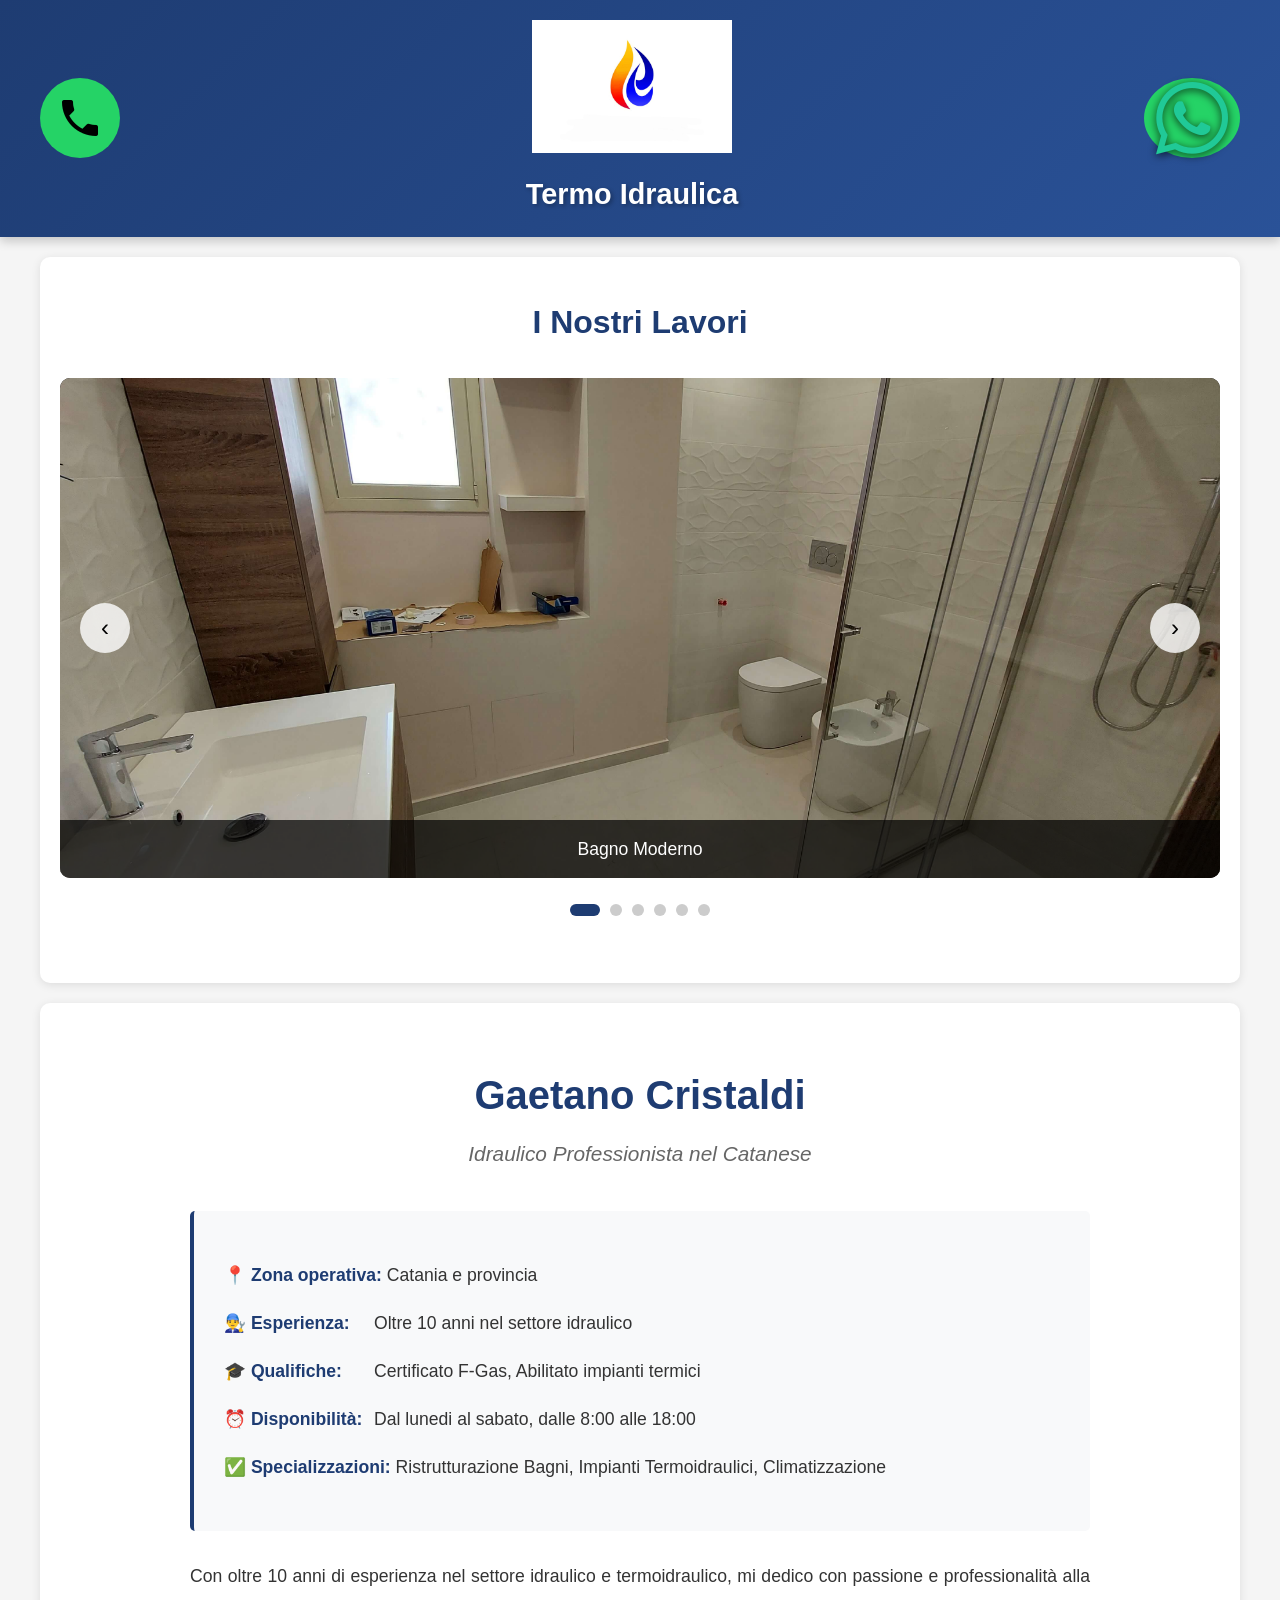
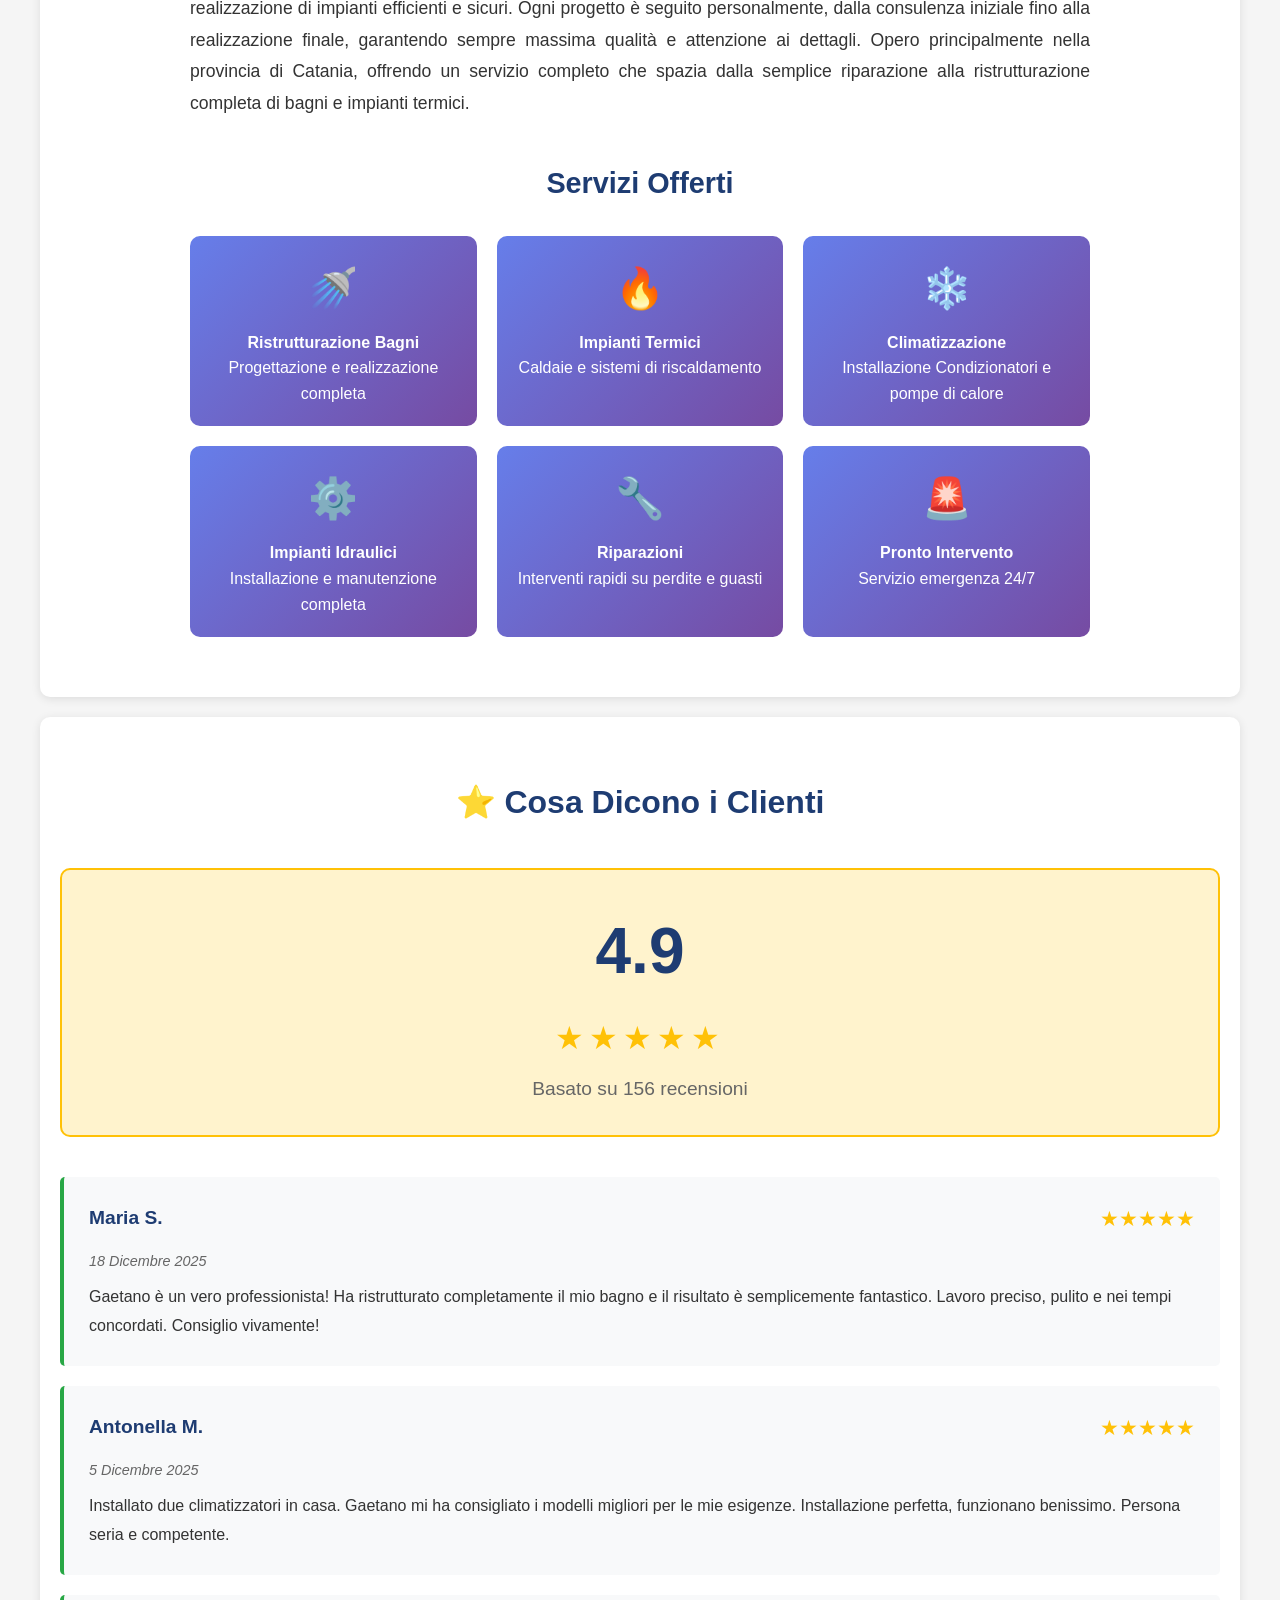
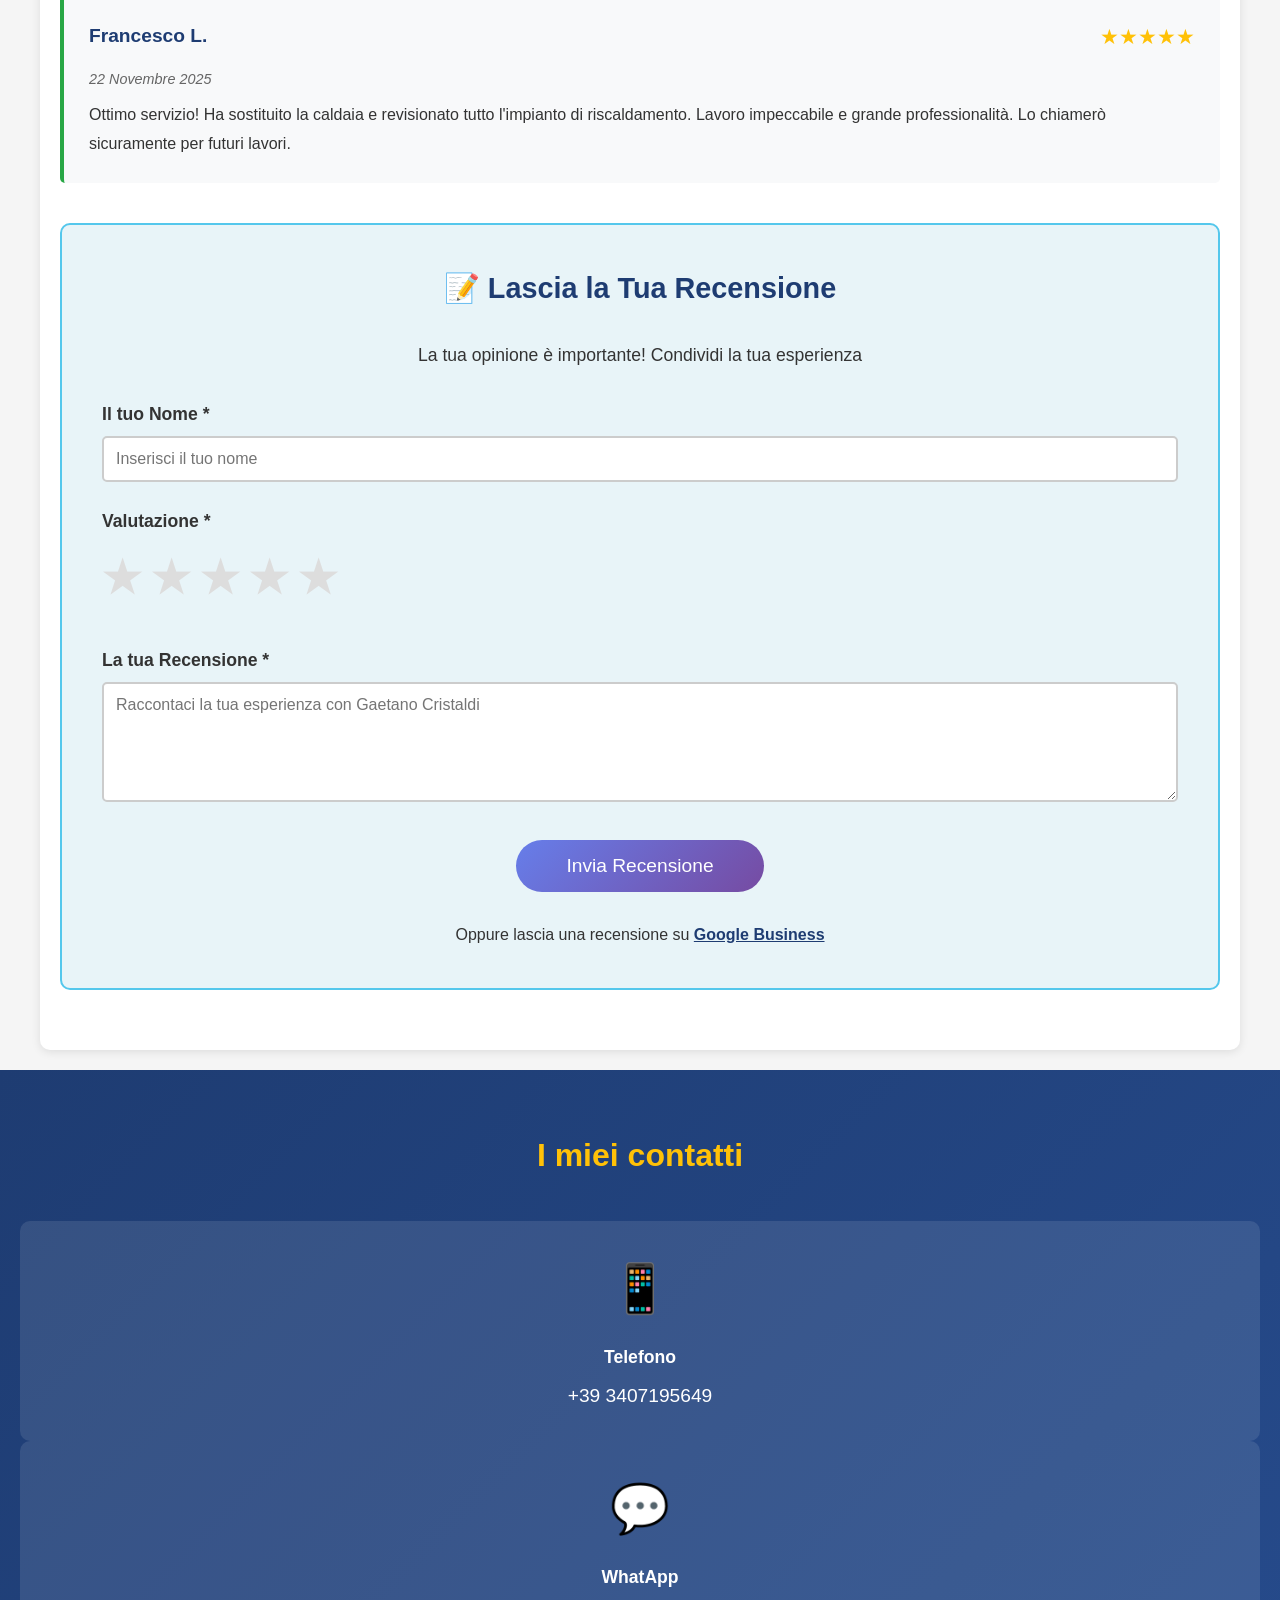
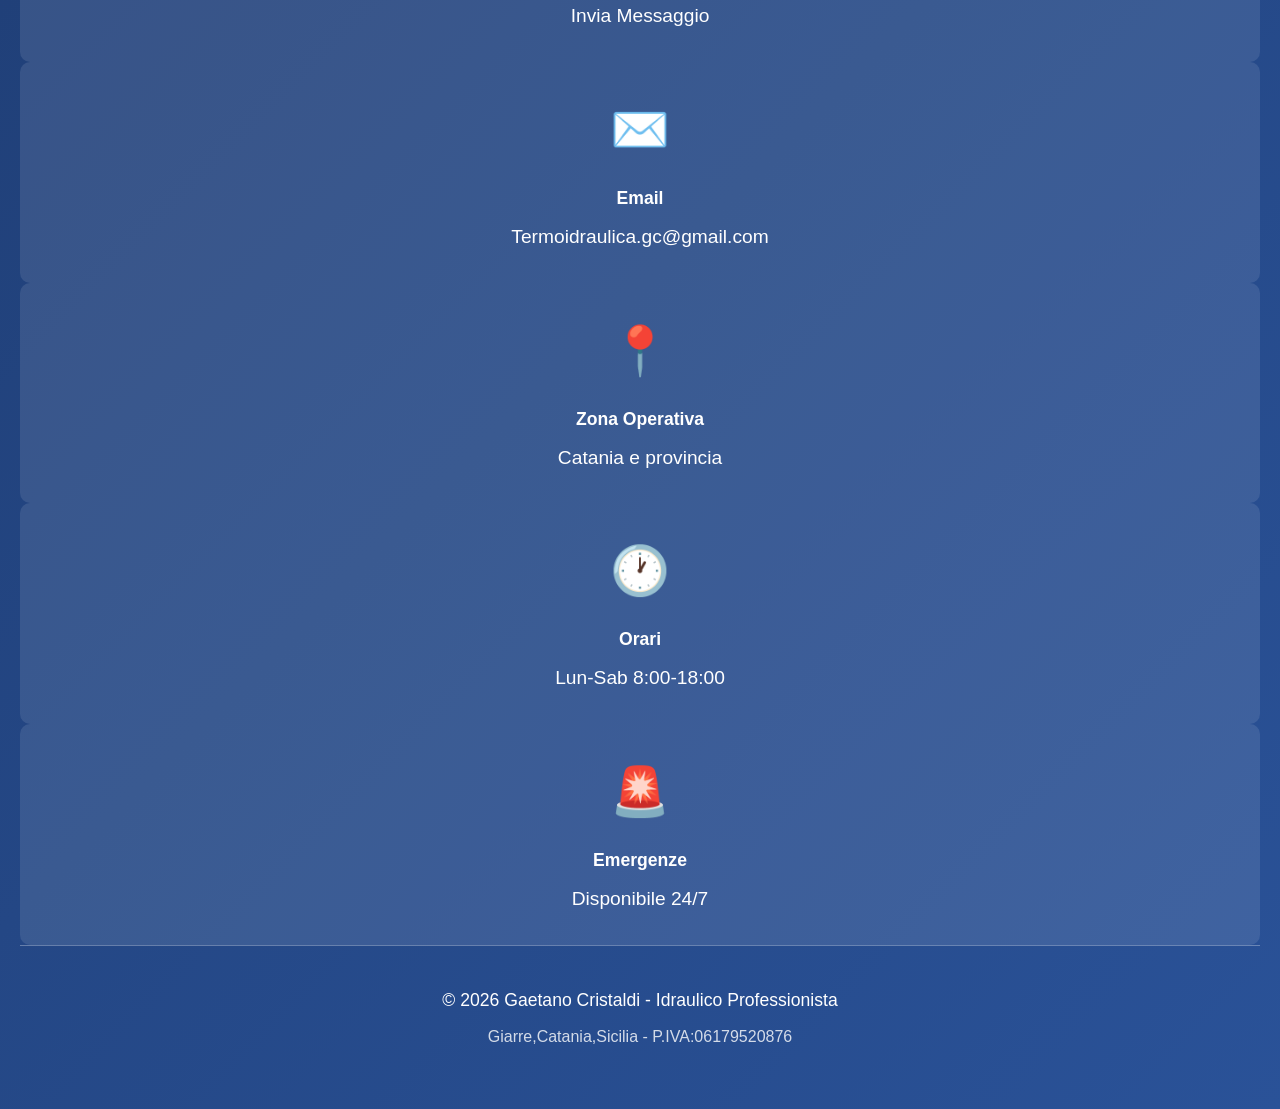
==== index.html @ d20a2a91 "Rinomina in index.html per GitHub Pages" ====
<!DOCTYPE html>
<html lang="en">
<head>
    <meta charset="UTF-8">
    <meta name="viewport" content="width=device-width, initial-scale=1.0">
    <meta name="description" content="Gaetano Cristaldi-Idraulico professionista nel Catanese. Ristrutturazione bagni,climatizzazione. Servizio rapido e professionale.">
    <meta name="keywords" content="idraulico Catania,Gaetano Cristaldi,pronto intervento idraulico Catania,ristrutturazione bagni Catania">
    <link rel="stylesheet" href="idraulico.css">
    <script src="idraulico.js" defer></script>
    <title>Termo Idraulica</title>
</head>
<body>
    

    <header class="banner">
        <div class="banner-content">
          <a href="tel:+393407195649" class="contact-btn phone-btn" aria-label="Chiama">
            <img src="img/icons8-telefono-48.png" alt="chiama">  
          </a>
            
            <!--bottone del telefono-->

          <div class="logo-container">

            <img src="img/logo-service.jpg" alt="Logo Gaetano Cristaldi Idraulico">
            <div class="business-name">Termo Idraulica</div>

          </div>

            <!--Logo dell'azienda-->

          <a href="https://wa.me/393407195649" class="contact-btn whatsapp-btn" target="_blank" aria-label="WhatApp">
            <img src="img/icons8-whatsapp-96.png" alt="WhatsApp">
          </a>

            <!--bottone di whatapp-->

        </div>

    </header>

    <section class="gallery-section">
        <h2 class="gallery-title">I Nostri Lavori</h2>
        <div class="slider-container">
            <div class="slider-wrapper" id="sliderWrapper">

                <div class="slide">
                  <img src="img/img/Bagno moderno.jpg" alt="Bagno moderno">
                  <div class="slide-caption">Bagno Moderno</div>
                </div>

                <div class="slide">
                  <img src="img/img/Bagno moderno con doccia.jpg" alt="Bagno con doccia">
                  <div class="slide-caption">Bagno Moderno con doccia</div>
                </div>

                <div class="slide">
                  <img src="img/img/Impianto idraulico in fase di posa.jpg" alt="Fase in posa">
                  <div class="slide-caption">Impianto idraulico in fase di posa</div>
                </div>

                <div class="slide">
                  <img src="img/img/Bagno con doccia e piastrelle decorative.jpg" alt="doccia con piastrelle">
                  <div class="slide-caption">Bagno con doccia e piastrelle decorative</div>
                </div>

                <div class="slide">
                  <img src="img/img/Installazione climatizzatore.jpg" alt="installazione clima">
                  <div class="slide-caption">Installazione climatizzatore</div>
                </div>

                <div class="slide">
                  <img src="img/img/Bagno con finiture eleganti.jpg" alt="elegant">
                  <div class="slide-caption">Bagno con finiture eleganti</div>
                </div>
            </div>

            <button class="slider-btn prev" id="prevBtn" aria-label="Immagine precedente">‹</button>
            <button class="slider-btn next" id="nextBtn" aria-label="Immagine successiva">›</button>

        </div>

        <div class="slider-dots" id="sliderDots"></div>

    </section>

    <!--Gallery photo-->

    <section class="profile-section">
      <div class="profile-content">
        <div class="profile-header">
          <h2 class="profile-name">Gaetano Cristaldi</h2>
          <p class="profile-subtitle">Idraulico Professionista nel Catanese</p>
        </div>

        <div class="profile-details">
          <div class="detail-item">
            <strong>📍 Zona operativa:</strong> Catania e provincia
          </div>
          <div class="detail-item">
            <strong>👨‍🔧 Esperienza:</strong>Oltre 10 anni nel settore idraulico 
          </div>
          <div class="detail-item">
            <strong>🎓 Qualifiche:</strong>Certificato F-Gas, Abilitato impianti termici
          </div>
          <div class="detail-item">
            <strong>⏰ Disponibilità:</strong>Dal lunedi al sabato, dalle 8:00 alle 18:00
          </div>
          <div class="detail-item">
            <strong>✅ Specializzazioni:</strong> Ristrutturazione Bagni, Impianti Termoidraulici, Climatizzazione
          </div>

        </div>

        <p style="font-size: 1.1em; line-height: 1.8; text-align: justify; margin: 30px 0;">
          Con oltre 10 anni di esperienza nel settore idraulico e termoidraulico, mi dedico con passione e professionalità 
          alla realizzazione di impianti efficienti e sicuri. Ogni progetto è seguito personalmente, dalla consulenza iniziale 
          fino alla realizzazione finale, garantendo sempre massima qualità e attenzione ai dettagli. Opero principalmente 
          nella provincia di Catania, offrendo un servizio completo che spazia dalla semplice riparazione alla ristrutturazione 
          completa di bagni e impianti termici.

        </p>

        <h3 style="text-align: center; font-size: 1.8em; color: #1e3c72; margin: 40px 0 30px;">Servizi Offerti</h3>

        <div class="services-list">
          <div class="service-item">
            <div class="service-icon">🚿</div>
            <h4>Ristrutturazione Bagni</h4>
            <p>Progettazione e realizzazione completa</p>
          </div>

          <div class="service-item">
            <div class="service-icon">🔥</div>
            <h4>Impianti Termici</h4>
            <p>Caldaie e sistemi di riscaldamento</p>
          </div>

          <div class="service-item">
            <div class="service-icon">❄️</div>
            <h4>Climatizzazione</h4>
            <p>Installazione Condizionatori e pompe di calore</p>
          </div>

          <div class="service-item">
            <div class="service-icon">⚙️</div>
            <h4>Impianti Idraulici</h4>
            <p>Installazione e manutenzione completa</p>
          </div>

          <div class="service-item">
            <div class="service-icon">🔧</div>
            <h4>Riparazioni</h4>
            <p>Interventi rapidi su perdite e guasti</p>
          </div>

          <div class="service-item">
            <div class="service-icon">🚨</div>
            <h4>Pronto Intervento</h4>
            <p>Servizio emergenza 24/7</p>
          </div>

        </div>

      </div>

    </section>

    <!--Profilo dettagliato dell'idraulico con piccole animazioni delle mansioni dell'idraulico-->

    <section class="reviews-section">
      <h2 class="reviews-title">⭐ Cosa Dicono i Clienti</h2>

      <div class="rating-summary">
        <div class="overall-rating">4.9</div>
        <div class="stars">★★★★★</div>
        <p style="font-size: 1.2em; color: #666;">Basato su 156 recensioni</p>
      </div>

      <div id="reviewsContainer">
        <div class="review-card">
          <div class="review-header">
            <span class="reviewer-name">Maria S.</span>
            <span class="review-stars">★★★★★</span>
          </div>
          <div class="review-date">18 Dicembre 2025</div>
          <div class="review-text">
            Gaetano è un vero professionista! Ha ristrutturato completamente il mio bagno e il risultato è semplicemente 
            fantastico. Lavoro preciso, pulito e nei tempi concordati. Consiglio vivamente!
          </div>

        </div>

        <div class="review-card">
          <div class="review-header">
            <span class="reviewer-name">Antonella M.</span>
            <span class="review-stars">★★★★★</span>
          </div>
          <div class="review-date">5 Dicembre 2025</div>
          <div class="review-text">
            Installato due climatizzatori in casa. Gaetano mi ha consigliato i modelli migliori per le mie esigenze. 
            Installazione perfetta, funzionano benissimo. Persona seria e competente.
          </div>

        </div>

        <div class="review-card">
          <div class="review-header">
            <span class="reviewer-name">Francesco L.</span>
            <span class="review-stars">★★★★★</span>
          </div>
          <div class="review-date">22 Novembre 2025</div>
          <div class="review-text">
            Ottimo servizio! Ha sostituito la caldaia e revisionato tutto l'impianto di riscaldamento. Lavoro impeccabile 
            e grande professionalità. Lo chiamerò sicuramente per futuri lavori.
          </div>

        </div>

      </div>

      <!--sezione di visuallizzazione delle card sulle recenzioni-->

      <div class="review-form-section">
        <h3 class="form-title">📝 Lascia la Tua Recensione</h3>
        <p style="text-align: center; margin-bottom: 30px; font-size: 1.1em;">La tua opinione è importante! Condividi la tua esperienza</p>
        <form id="reviewForm">
          <div class="form-group">
            <label for="reviewer-name">Il tuo Nome *</label>
            <input type="text" id="reviewer-name" required placeholder="Inserisci il tuo nome">
          </div>
          <div class="form-group">
            <label for="star-rating">Valutazione *</label>
            <div class="star-rating" id="starRating">
              <input type="radio" id="star5" name="rating" value="5" required>
              <label for="star5">★</label>

              <input type="radio" id="star4" name="rating" value="4">
              <label for="star4">★</label>

              <input type="radio" id="star3" name="rating" value="3">
              <label for="star3">★</label>

              <input type="radio" id="star2" name="rating" value="2">
              <label for="star2">★</label>

              <input type="radio" id="star1" name="rating" value="1">
              <label for="star1">★</label>

            </div>

          </div>

          <div class="form-group">
            <label for="review-text">La tua Recensione *</label>
            <textarea id="review-text" required placeholder="Raccontaci la tua esperienza con Gaetano Cristaldi"></textarea>
          </div>
          <button type="submit" class="submit-btn">Invia Recensione</button>

       </form>

          <div class="success-message" id="successMessage">
             ✅ Grazie per la tua recensione! Sarà pubblicata dopo la verifica.
          </div>

          <p style="text-align: center; margin-top: 30px; font-size: 1em;">
            Oppure lascia una recensione su <a href="https://g.page/review" target="_blank" style="color: #1e3c72; font-weight: bold;">
              Google Business
            </a>

          </p>

      </div>

    </section>

    <footer class="footer-section">

      <h2 style="text-align: center; font-size: 2em; color: #ffc107; margin-bottom: 40px;">I miei contatti</h2>
      
      <div class="contact-card">
        <div class="contact-icon">📱</div>
        <div class="contact-label">Telefono</div>
        <div class="contact-value"><a href="tel:+393407195649">+39 3407195649</a></div>
      </div>

      <div class="contact-card">
        <div class="contact-icon">💬</div>
        <div class="contact-label">WhatApp</div>
        <div class="contact-value">
          <a href="https://wa.me/393407195649" target="_blank">Invia Messaggio</a>
        </div>

      </div>

      <div class="contact-card">
        <div class="contact-icon">✉️</div>
        <div class="contact-label">Email</div>
        <div class="contact-value">
          <a href="mailto:Termoidraulica.gc@gmail.com">Termoidraulica.gc@gmail.com</a>
        </div>
      </div>

      <div class="contact-card">
        <div class="contact-icon">📍</div>
        <div class="contact-label">Zona Operativa</div>
        <div class="contact-value">Catania e provincia</div>
      </div>

      <div class="contact-card">
        <div class="contact-icon">🕐</div>
        <div class="contact-label">Orari</div>
        <div class="contact-value">Lun-Sab 8:00-18:00</div>
      </div>

      <div class="contact-card">
        <div class="contact-icon">🚨</div>
        <div class="contact-label">Emergenze</div>
        <div class="contact-value">Disponibile 24/7</div>
      </div>

      <div class="footer-bottom">
        <p style="font-size: 1.1em;">© 2026 Gaetano Cristaldi - Idraulico Professionista</p>
        <p style="margin-top: 10px; opacity: 0.8;">Giarre,Catania,Sicilia - P.IVA:06179520876</p>
      </div>

   </div>

    </footer>
    
</body>
</html>
---- idraulico.css ----
* {
    margin: 0;
    padding: 0;
    box-sizing: border-box;

}

body {
    font-family: 'Arial',sans-serif;
    line-height: 1.6;
    color: #333;
    background: #f5f5f5;

}

.banner {
    background: linear-gradient(135deg,#1e3c72 0%,#2a5298 100%);
    padding: 20px;
    box-shadow: 0 4px 10px rgba(0, 0, 0, 0.2);
    position: sticky;
    top: 0;
    z-index: 1000;
    transform: translateY(0);
    transition: transform 0.3s ease-in-out;

}

.banner-content {
    max-width: 1200px;
    margin: 0 auto;
    display: flex;
    justify-content: space-between;
    align-items: center;
    gap: 20px;

}

.contact-btn {
    flex: 0 0 80px;
    height: 80px;
    border-radius: 50%;
    display: flex;
    align-items: center;
    justify-content: center;
    text-decoration: none;
    transition: transform 0.3s ease,box-shadow 0.3s ease;
    cursor: pointer;

}

.contact-btn:hover {
    transform: scale(1.1);
    box-shadow: 0 6px 20px rgba(0, 0, 0, 0.3);

}

.phone-btn {
    background: #25d366;

}

.whatsapp-btn {
    background: #25d366;

}

.whatsapp-btn img {
    filter: drop-shadow(0 2px 4px rgba(0, 0, 0, 0.744));

}

.contact-btn svg {
    width: 40px;
    height: 40px;
    fill: white;

}

.logo-container {
    flex: 1;
    text-align: center;

}

.logo-container img {
    max-width: 200px;
    height: auto;

}

.business-name {
    color: white;
    font-size: 1.8em;
    font-weight: bold;
    margin-top: 10px;
    text-shadow: 2px 2px 4px rgba(0, 0, 0, 0.3);

}

/*banner*/

.profile-description {
    font-size: 1.1em;
    line-height: 1.8;
    text-align: justify;
    margin: 30px 0;
}

.gallery-section {
    background: white;
    padding: 40px 20px;
    margin: 20px auto;
    max-width: 1200px;
    border-radius: 10px;
    box-shadow: 0 2px 10px rgba(0,0,0,0.1);

}

.gallery-title {
    text-align: center;
    font-size: 2em;
    color: #1e3c72;
    margin-bottom: 30px;

}

.slider-container {
    position: relative;
    overflow: hidden;
    border-radius: 10px;
    background: #000;

}

.slider-wrapper {
    display: flex;
    transition: transform 0.5s ease-in-out;

}

.slide {
    min-width: 100%;
    position: relative;

}

.slide img {
    width: 100%;
    height: 500px;
    object-fit: cover;
    display: block;

}

.slide-caption {
    position: absolute;
    bottom: 0;
    left: 0;
    right: 0;
    background: rgba(0, 0, 0, 0.7);
    color: white;
    padding: 15px;
    text-align: center;
    font-size: 1.1em;

}

.slider-btn {
    position: absolute;
    top: 50%;
    transform: translateY(-50%);
    background: rgba(255, 255, 255, 0.8);
    border: none;
    width: 50px;
    height: 50px;
    border-radius: 50%;
    cursor: pointer;
    font-size: 1.5em;
    display: flex;
    align-items: center;
    justify-content: center;
    transition: 0.3s ease;
    z-index: 10;

}

.slider-btn:hover {
    background: rgba(255, 255, 255, 1);

}

.slider-btn.prev {
    left: 20px;

}

.slider-btn.next {
    right: 20px;

}

.slider-dots {
    text-align: center;
    padding: 20px 0;

}

.dot {
    display: inline-block;
    width: 12px;
    height: 12px;
    border-radius: 50%;
    background: #ccc;
    margin: 0 5px;
    cursor: pointer;
    transition: 0.3s ease;

}

.dot.active {
    background: #1e3c72;
    width: 30px;
    border-radius: 6px;

}

/*Gallery photo*/

.profile-section {
    background: white;
    padding: 60px 20px;
    margin: 20px auto;
    max-width: 1200px;
    border-radius: 10px;
    box-shadow: 0 2px 10px rgba(0, 0, 0, 0.1);

}

.profile-content {
    max-width: 900px;
    margin: 0 auto;

}

.profile-header {
    text-align: center;
    margin-bottom: 40px;

}

.profile-name {
    font-size: 2.5em;
    color: #1e3c72;
    margin-bottom: 10px;

}

.profile-subtitle {
    font-size: 1.3em;
    color: #666;
    font-style: italic;

}

.profile-details {
    background: #f8f9fa;
    border-left: 4px solid #1e3c72;
    padding: 30px;
    margin: 30px 0;
    border-radius: 5px;

}

.detail-item {
    margin: 20px 0;
    font-size: 1.1em;

}

.detail-item strong {
    color: #1e3c72;
    display: inline-block;
    min-width: 150px;

}

.services-list {
    display: grid;
    grid-template-columns: repeat(auto-fit, minmax(250px, 1fr));
    gap: 20px;
    margin-top: 30px;

}

.service-item {
    background: linear-gradient(135deg, #667eea 0%, #764ba2 100%);
    color: white;
    padding: 20px;
    border-radius: 10px;
    text-align: center;
    transition: transform 0.3s ease;

}

.service-item h4 {
    color: white;

}

.service-item:hover {
    transform: translateY(-5px);

}

.service-icon {
    font-size: 2.5em;
    margin-bottom: 10px;

}

/*stile del profilo dell'idraulico*/

.reviews-section {
    background: white;
    padding: 60px 20px;
    margin: 20px auto;
    max-width: 1200px;
    border-radius: 10px;
    box-shadow: 0 2px 10px rgba(0, 0, 0, 0.1);

}

.reviews-title {
    text-align: center;
    font-size: 2em;
    color: #1e3c72;
    margin-bottom: 40px;

}

.rating-summary {
    background: #fff3cd;
    border: 2px solid #ffc107;
    border-radius: 10px;
    padding: 30px;
    text-align: center;
    margin-bottom: 40px;

}

.overall-rating {
    font-size: 4em;
    color: #1e3c72;
    font-weight: bold;

}

.stars {
    color: #ffc107;
    font-size: 2em;
    letter-spacing: 5px;
    margin: 10px 0;

}

.review-card {
    background: #f8f9fa;
    border-left: 4px solid #28a745;
    padding: 25px;
    margin-bottom: 20px;
    border-radius: 5px;
    transition: 0.3s ease;
    position: relative;

}

.delete-review-btn {
    background: #dc3545;
    color: white;
    border: none;
    padding: 8px 15px;
    border-radius: 5px;
    cursor: pointer;
    font-size: 0.9em;
    margin-top: 15px;
    transition: background 0.3s ease, transform 0.2s ease;

}

.delete-review-btn:hover {
    background: #c82333;
    transform: scale(1.05);

}

.review-card:hover {
    transform: translateX(5px);

}

.review-header {
    display: flex;
    justify-content: space-between;
    align-items: center;
    margin-bottom: 15px;
    flex-wrap: wrap;

}

.reviewer-name {
    font-weight: bold;
    color: #1e3c72;
    font-size: 1.2em;

}

.review-stars {
    color: #ffc107;
    font-size: 1.3em;

}

.review-date {
    color: #666;
    font-size: 0.9em;
    font-style: italic;
    margin-bottom: 10px;

}

.review-text {
    color: #333;
    line-height: 1.8;

}

/*card delle recensioni*/

.review-form-section {
    background: #e8f4f8;
    border: 2px solid #54c7ec;
    border-radius: 10px; 
    padding: 40px; 
    margin-top: 40px;

}

.form-title {
    text-align: center;
    font-size: 1.8em;
    color: #1e3c72;
    margin-bottom: 30px;

}

.form-group {
    margin-bottom: 25px;

}

.form-group label {
    display: block;
    font-weight: bold;
    margin-bottom: 8px;
    color: #333;
    font-size: 1.1em;

}

.form-group input, .form-group textarea {
    width: 100%;
    padding: 12px;
    border: 2px solid #ccc;
    border-radius: 5px;
    font-family: inherit;
    font-size: 1em;
    transition: border-color 0.3s ease;

}

.form-group input:focus, .form-group textarea:focus {
    outline: none;
    border-color: #1e3c72;

}

.form-group textarea {
    min-height: 120px;
    resize: vertical;

}

.star-rating {
    display: flex;
    gap: 10px;
    font-size: 2.5em;
    flex-direction: row-reverse;
    justify-content: flex-end;

}

.star-rating input {
    display: none;

}

.star-rating label {
    color: #ddd;
    cursor: pointer;
    transition: color 0.2s ease;

}

.star-rating input:checked + label, .star-rating label:hover, .star-rating label:hover ~ label {
    color: #ffc107;

}

.star-rating input:checked + label ~ label {
    color: #ffc107;

}

.submit-btn {
    background: linear-gradient(135deg, #667eea 0%, #764ba2 100%);
    color: white;
    padding: 15px 50px;
    border: none;
    border-radius: 50px;
    font-size: 1.2em;
    cursor: pointer;
    transition: transform 0.3s ease, box-shadow 0.3s ease;
    display: block;
    margin: 30px auto 0;

}

.submit-btn:hover {
    transform: translateY(-3px);
    box-shadow: 0 10px 20px rgba(0, 0, 0, 0.2);

}

.success-message {
    margin-top: 20px;
    display: none;
    background: #d4edda;
    border: 2px solid #28a745;
    color: #155724;
    padding: 15px;
    border-radius: 5px;
    font-size: 1.1em;
    text-align: center;
    animation: slideDown 2s ease;

}

.success-message.show {
    display: block;

}

.footer-section {
    background: linear-gradient(135deg, #1e3c72 0%, #2a5298 100%);
    color: white;
    padding: 60px 20px;
    margin-top: 20px;

}

.footer-content {
    max-width: 1200px;
    margin: 0 auto;

}

.footer-title {
    text-align: center;
    font-size: 2em;
    margin-bottom: 40px;

}

.contact-grid {
    display: grid;
    grid-template-columns: repeat(auto-fit, minmax(250px, 1fr));
    gap: 30px;
    margin-bottom: 40px;

}

.contact-card {
    background: rgba(255, 255, 255, 0.1);
    padding: 30px;
    border-radius: 10px;
    text-align: center;
    transition: background 0.3s ease;

}

.contact-card:hover {
    background: rgba(255, 255, 255, 0.2);

}

.contact-icon {
    font-size: 3em;
    margin-bottom: 15px;

}

.contact-label {
    font-size: 1.1em;
    font-weight: bold;
    margin-bottom: 10px;

}

.contact-value {
    font-size: 1.2em;

}

.contact-value a {
    color: white;
    text-decoration: none;

}

.contact-value a:hover {
    text-decoration: underline;

}

.footer-bottom {
    text-align: center;
    padding-top: 40px;
    border-top: 1px solid rgba(255, 255, 255, 0.3);

}

/*contatti nel footer*/

@media (max-width: 768px) {
    .banner-content {
        flex-wrap: wrap;

    }

    .contact-btn {
        flex: 0 0 60px;
        height: 60px;

    }

    .contact-btn img {
        width: 30px;
        height: 30px;

    }

    .logo-container {
        order: -1;
        flex: 1 1 100%;

    }

    .business-name {
        font-size: 1.3em;

    }

    .slide img {
        height: 300px;

    }

    .profile-name {
        font-size: 1.8em;

    }

    .overall-rating {
        font-size: 3em;

    }

    .services-list {
        grid-template-columns: 1fr;

    }

}

@keyframes slideDown {
    from {
        opacity: 0;
        transform: translateY(-10px);
    }
    to {
        opacity: 1;
        transform: translateY(0);
    }

}
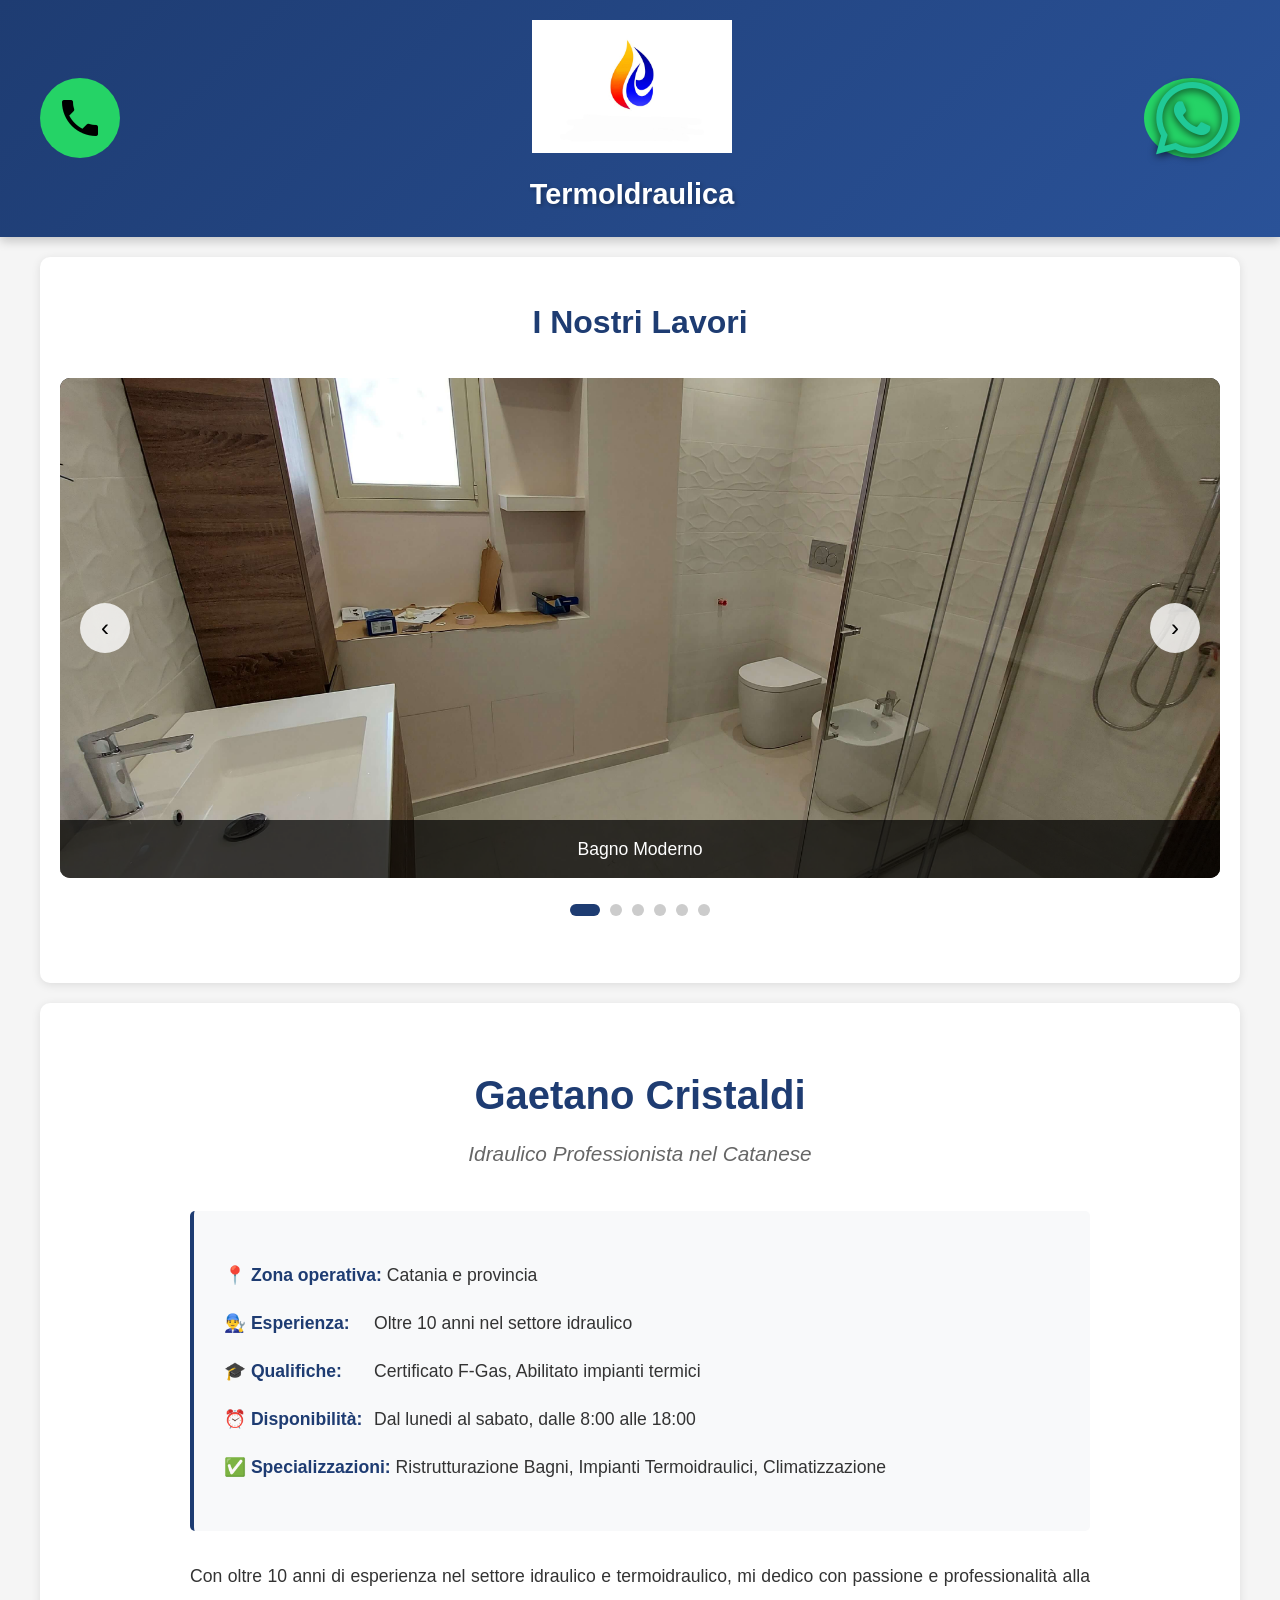
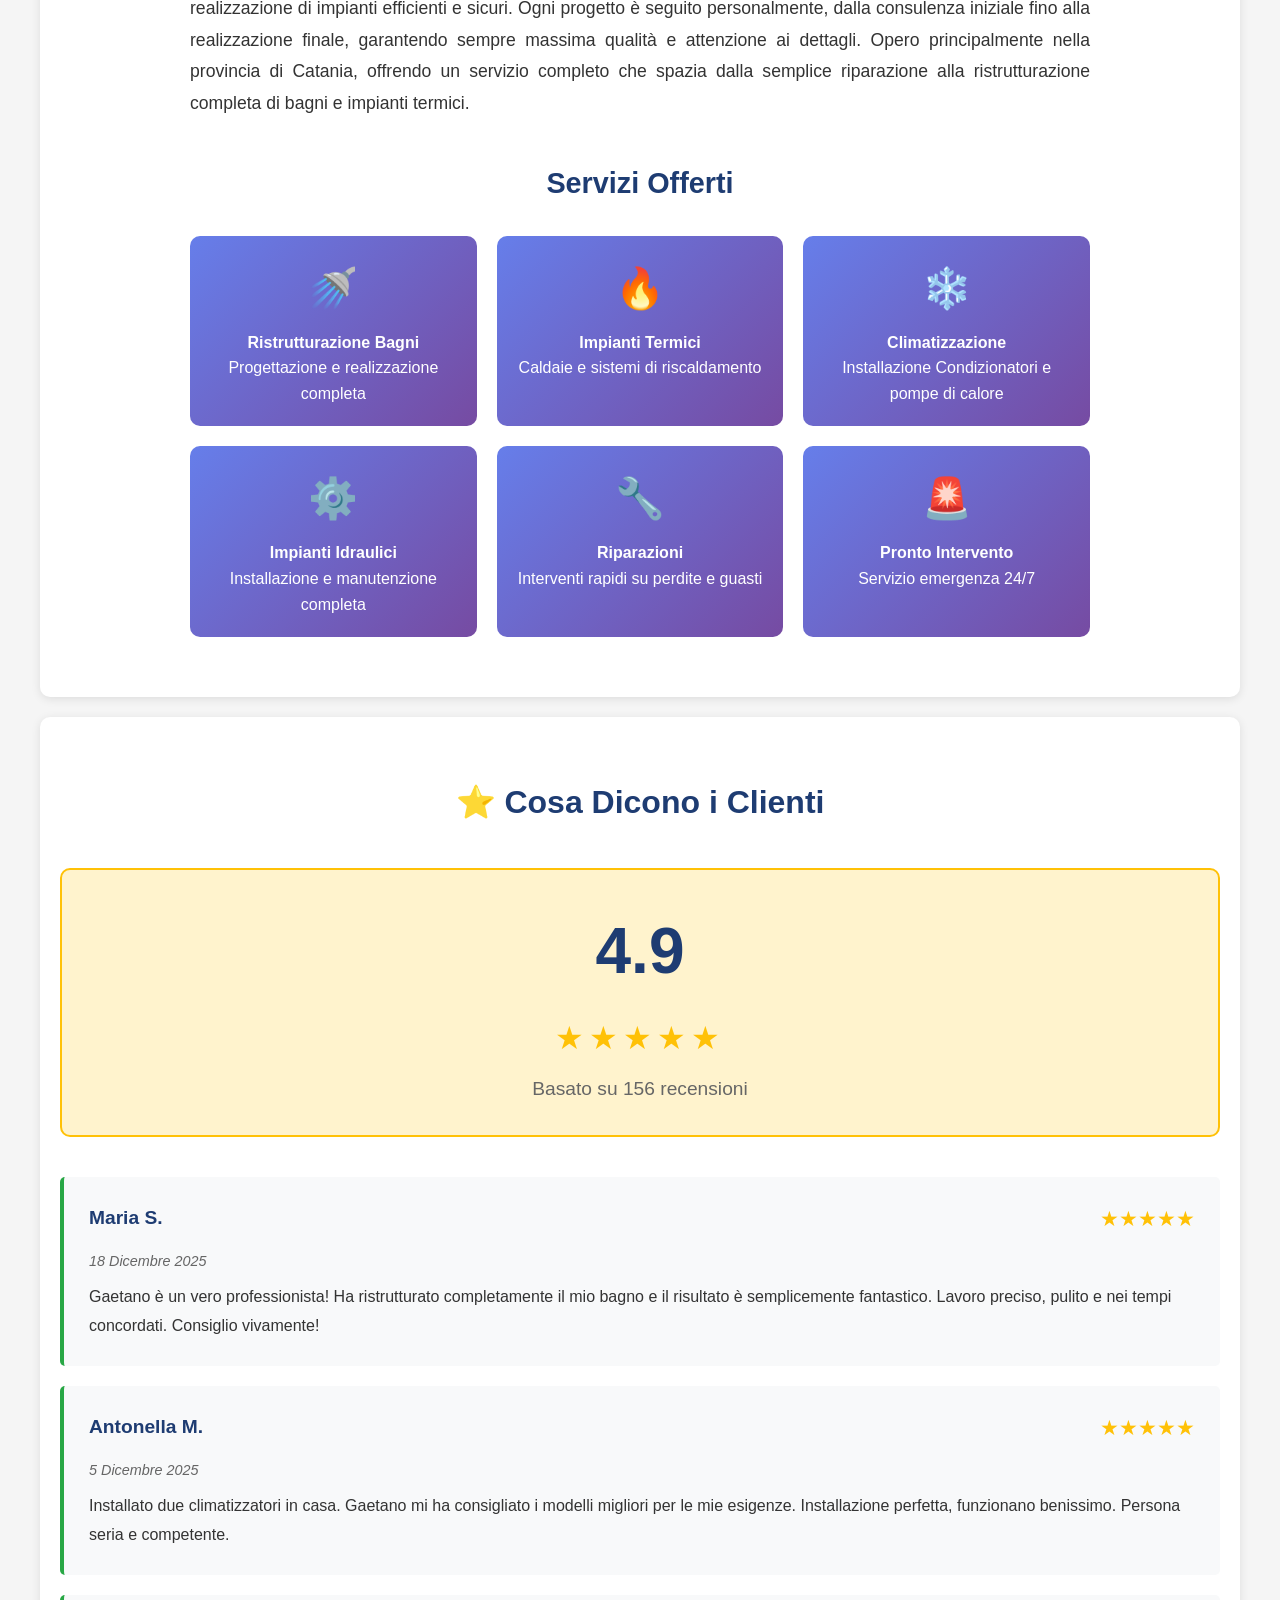
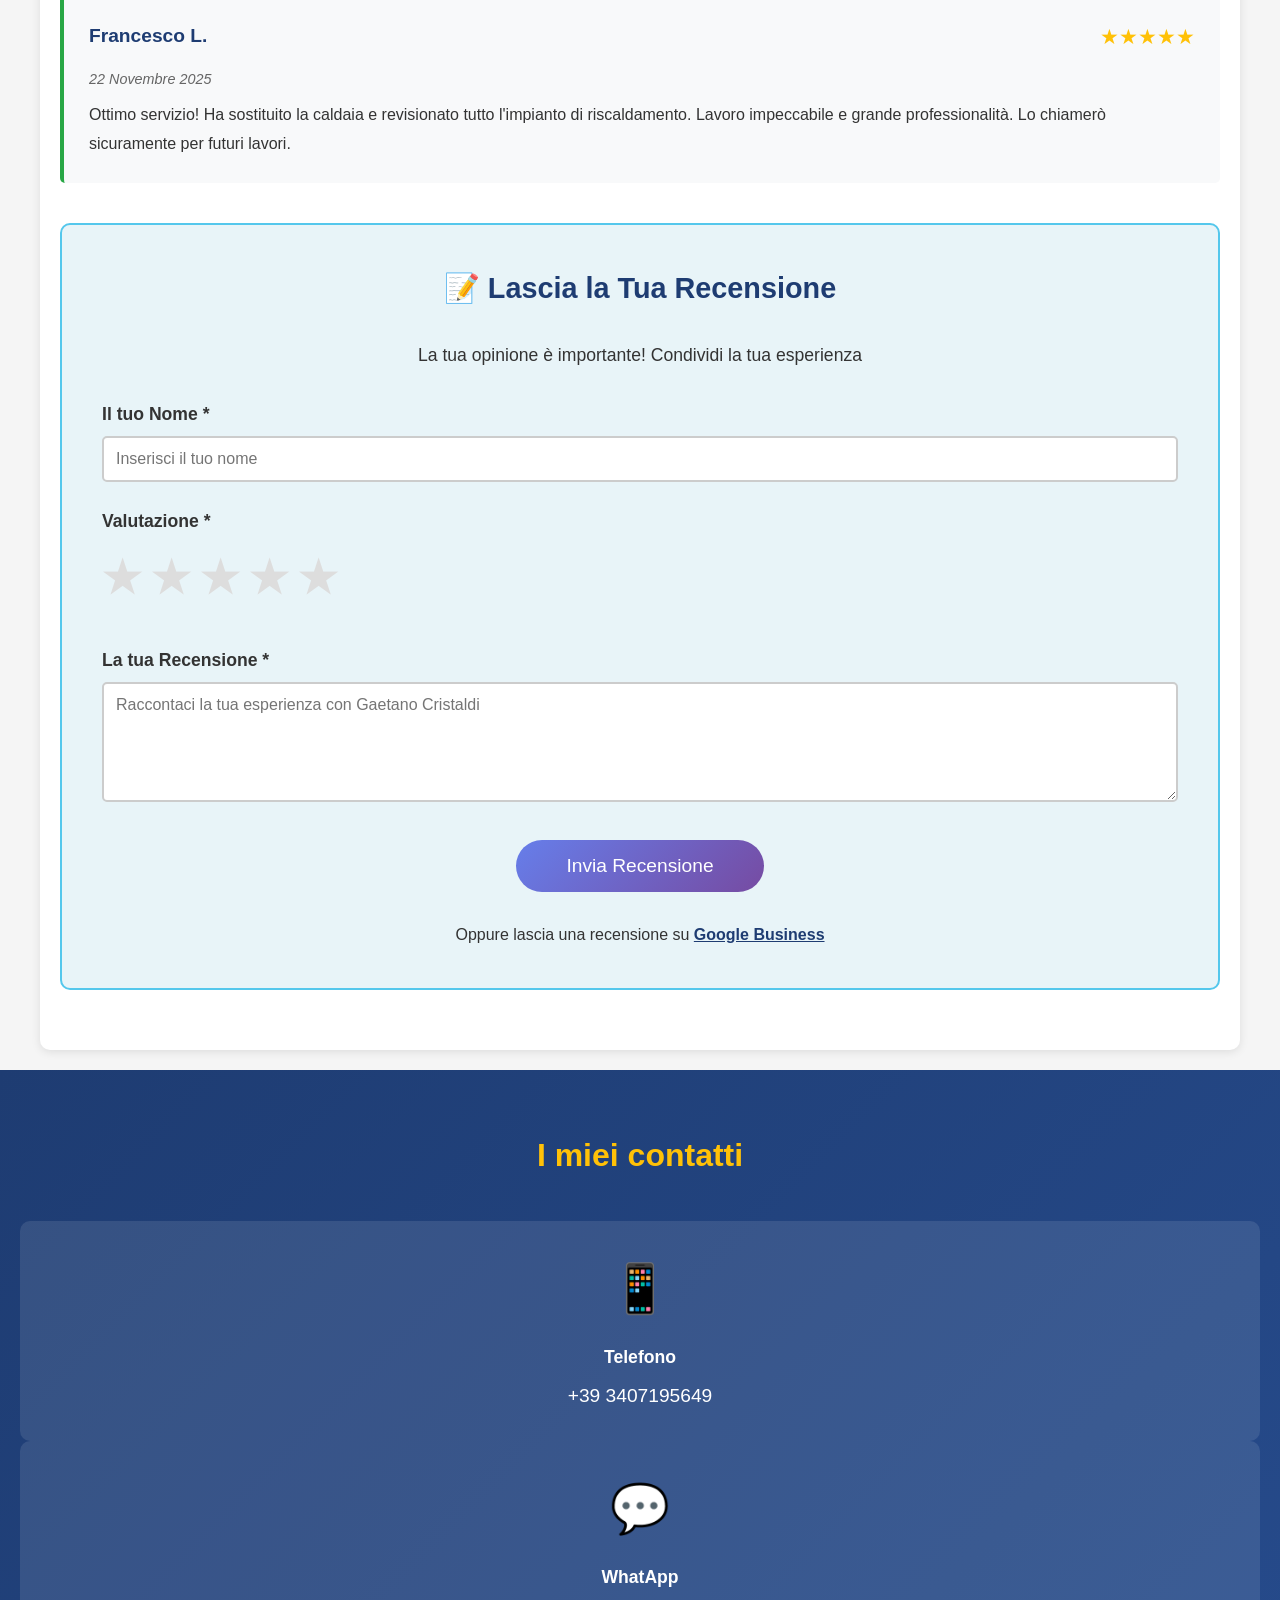
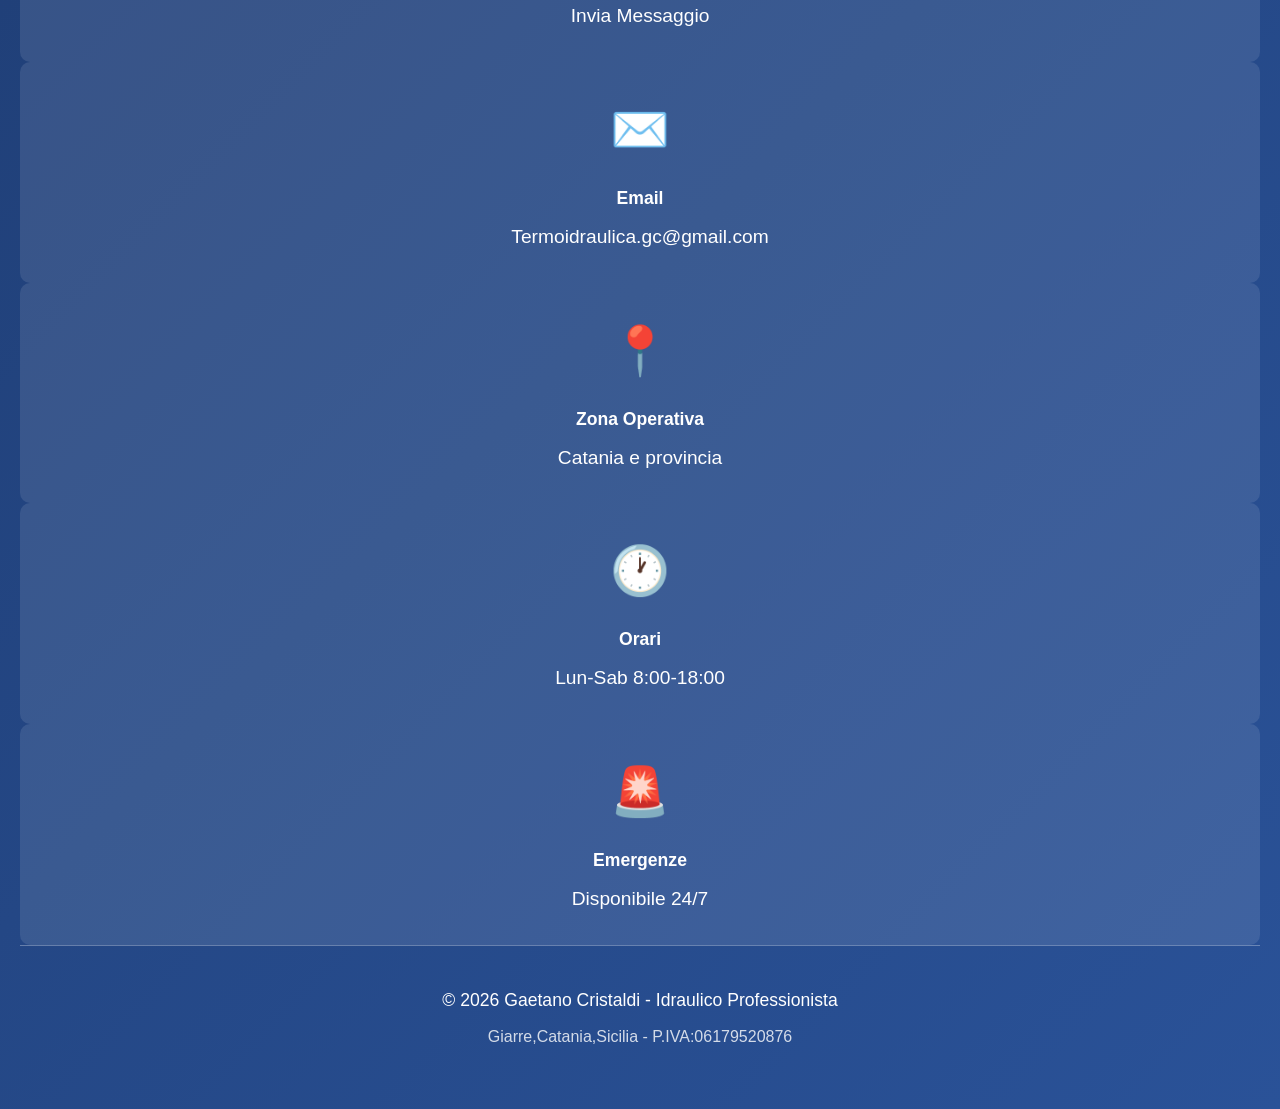
==== commit a3924e70: "ottimizza banner mobile: logo ovale e bottoni su una riga" ====
--- a/index.html
+++ b/index.html
@@ -23,7 +23,7 @@
           <div class="logo-container">
 
             <img src="img/logo-service.jpg" alt="Logo Gaetano Cristaldi Idraulico">
-            <div class="business-name">Termo Idraulica</div>
+            <div class="business-name">TermoIdraulica</div>
 
           </div>
 
@@ -327,6 +327,8 @@
    </div>
 
     </footer>
+
+    <!--profilo sui contatti messi a fine pagina-->
     
 </body>
 </html>
--- a/idraulico.css
+++ b/idraulico.css
@@ -703,4 +703,60 @@
         transform: translateY(0);
     }
 
-}+}
+
+/*tuttala parte responsive per cellulari*/
+
+/* ===== Mobile banner: all on one row + oval logo ===== */
+@media (max-width: 480px) {
+    .banner {
+        padding: 10px;
+    }
+
+    .banner-content {
+        flex-wrap: nowrap;
+        justify-content: space-between;
+        gap: 10px;
+        align-items: center;
+    }
+
+    .contact-btn {
+        flex: 0 0 48px;
+        height: 48px;
+        border-radius: 50%;
+        padding: 0;
+    }
+
+    .contact-btn img {
+        width: 22px;
+        height: 22px;
+    }
+
+    .logo-container {
+        order: 0;
+        flex: 0 0 auto;
+        width: 140px;
+        height: 48px;
+        display: flex;
+        align-items: center;
+        justify-content: center;
+        border-radius: 999px; /* oval */
+        overflow: hidden;
+        padding: 4px 10px;
+        background: rgba(255,255,255,0.12);
+    }
+
+    .logo-container img {
+        max-height: 100%;
+        max-width: 100%;
+        height: auto;
+        display: block;
+        object-fit: cover;
+    }
+
+    /* Nascondi il nome per risparmiare spazio verticale sul telefono */
+    .business-name {
+        display: none;
+    }
+
+}
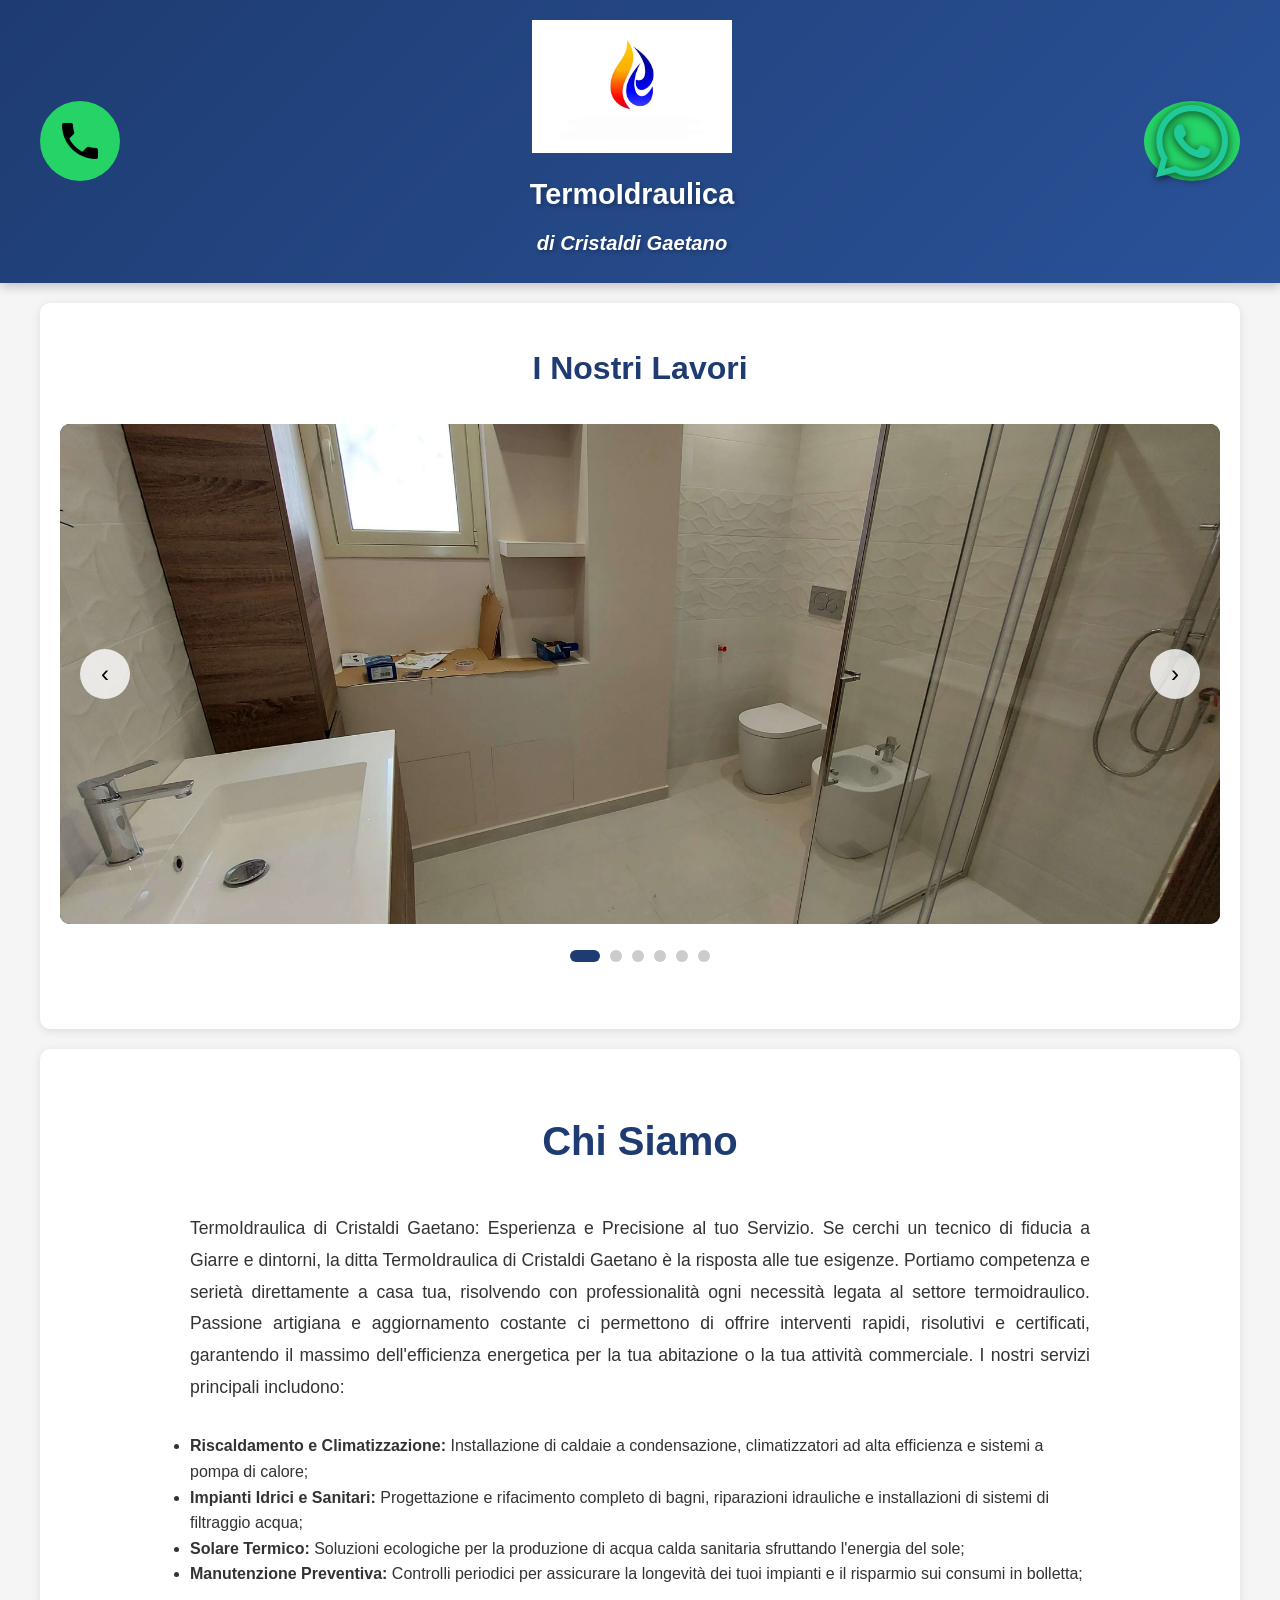
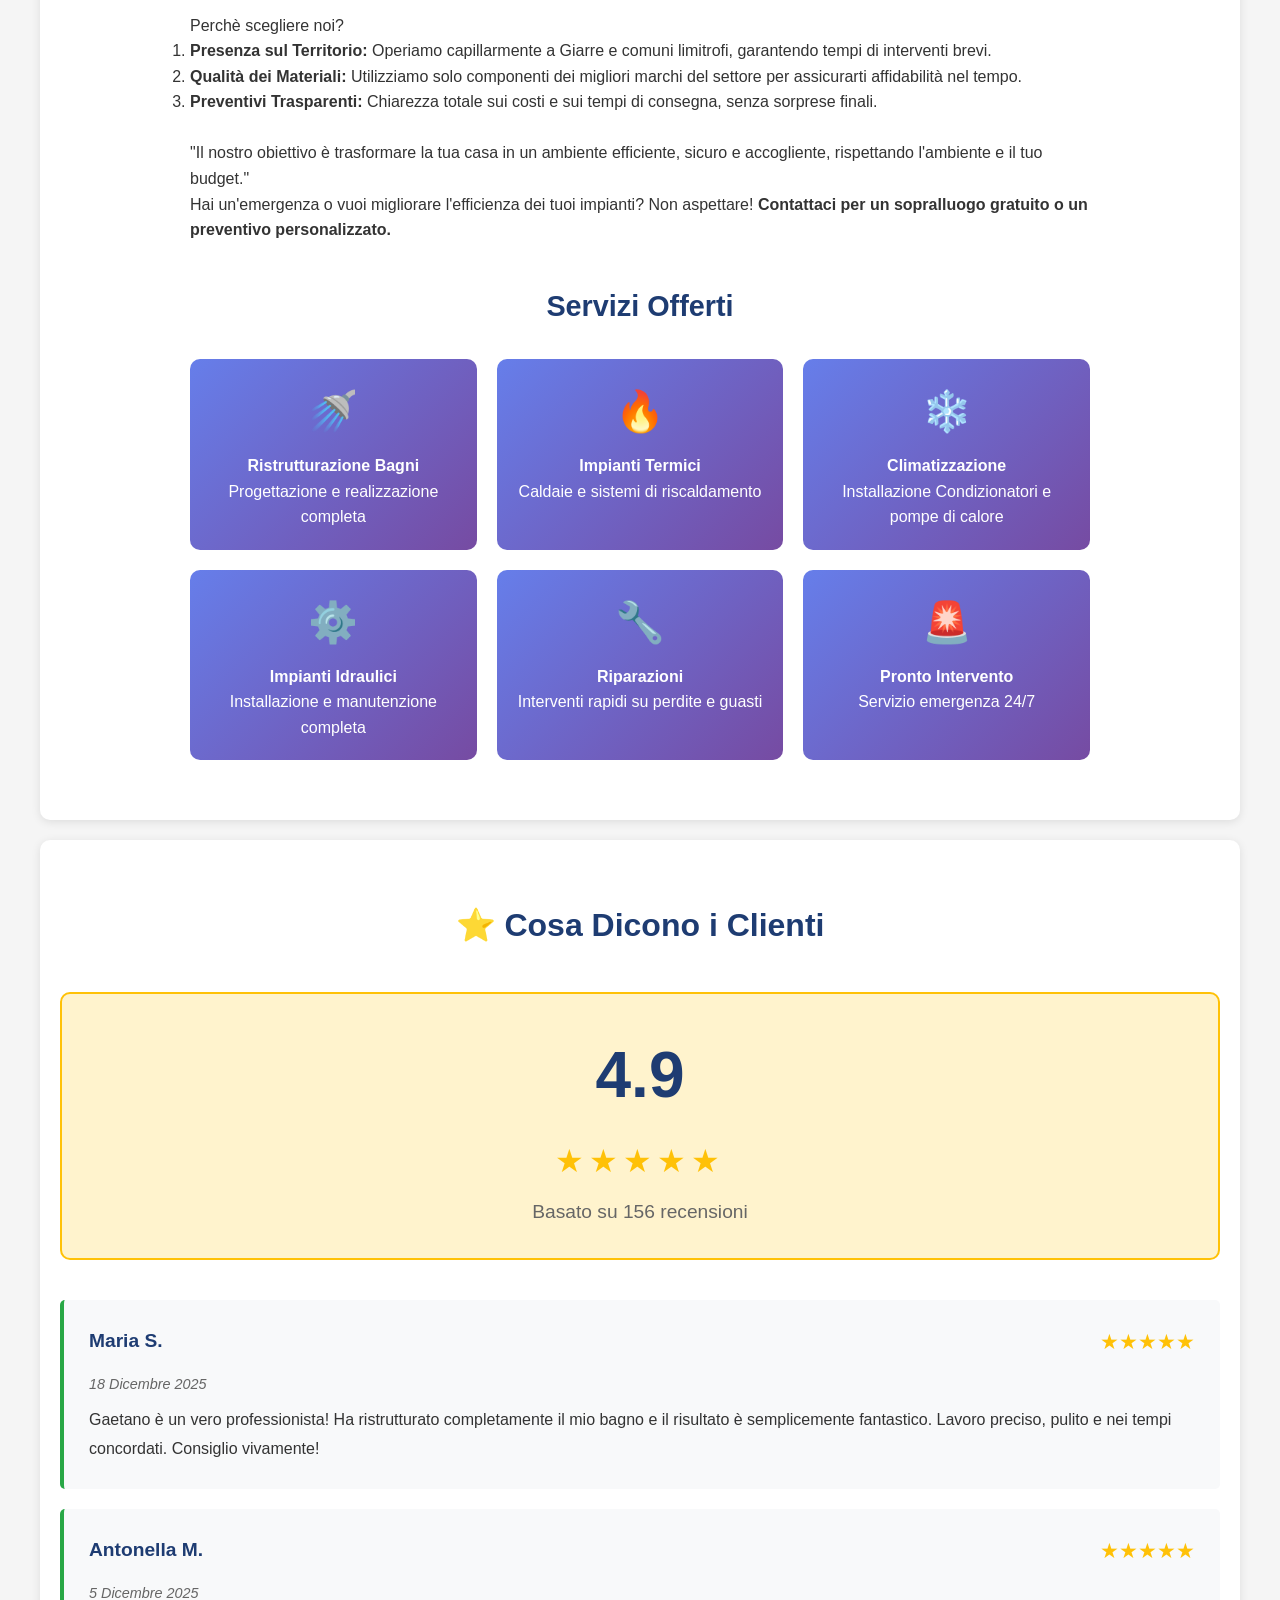
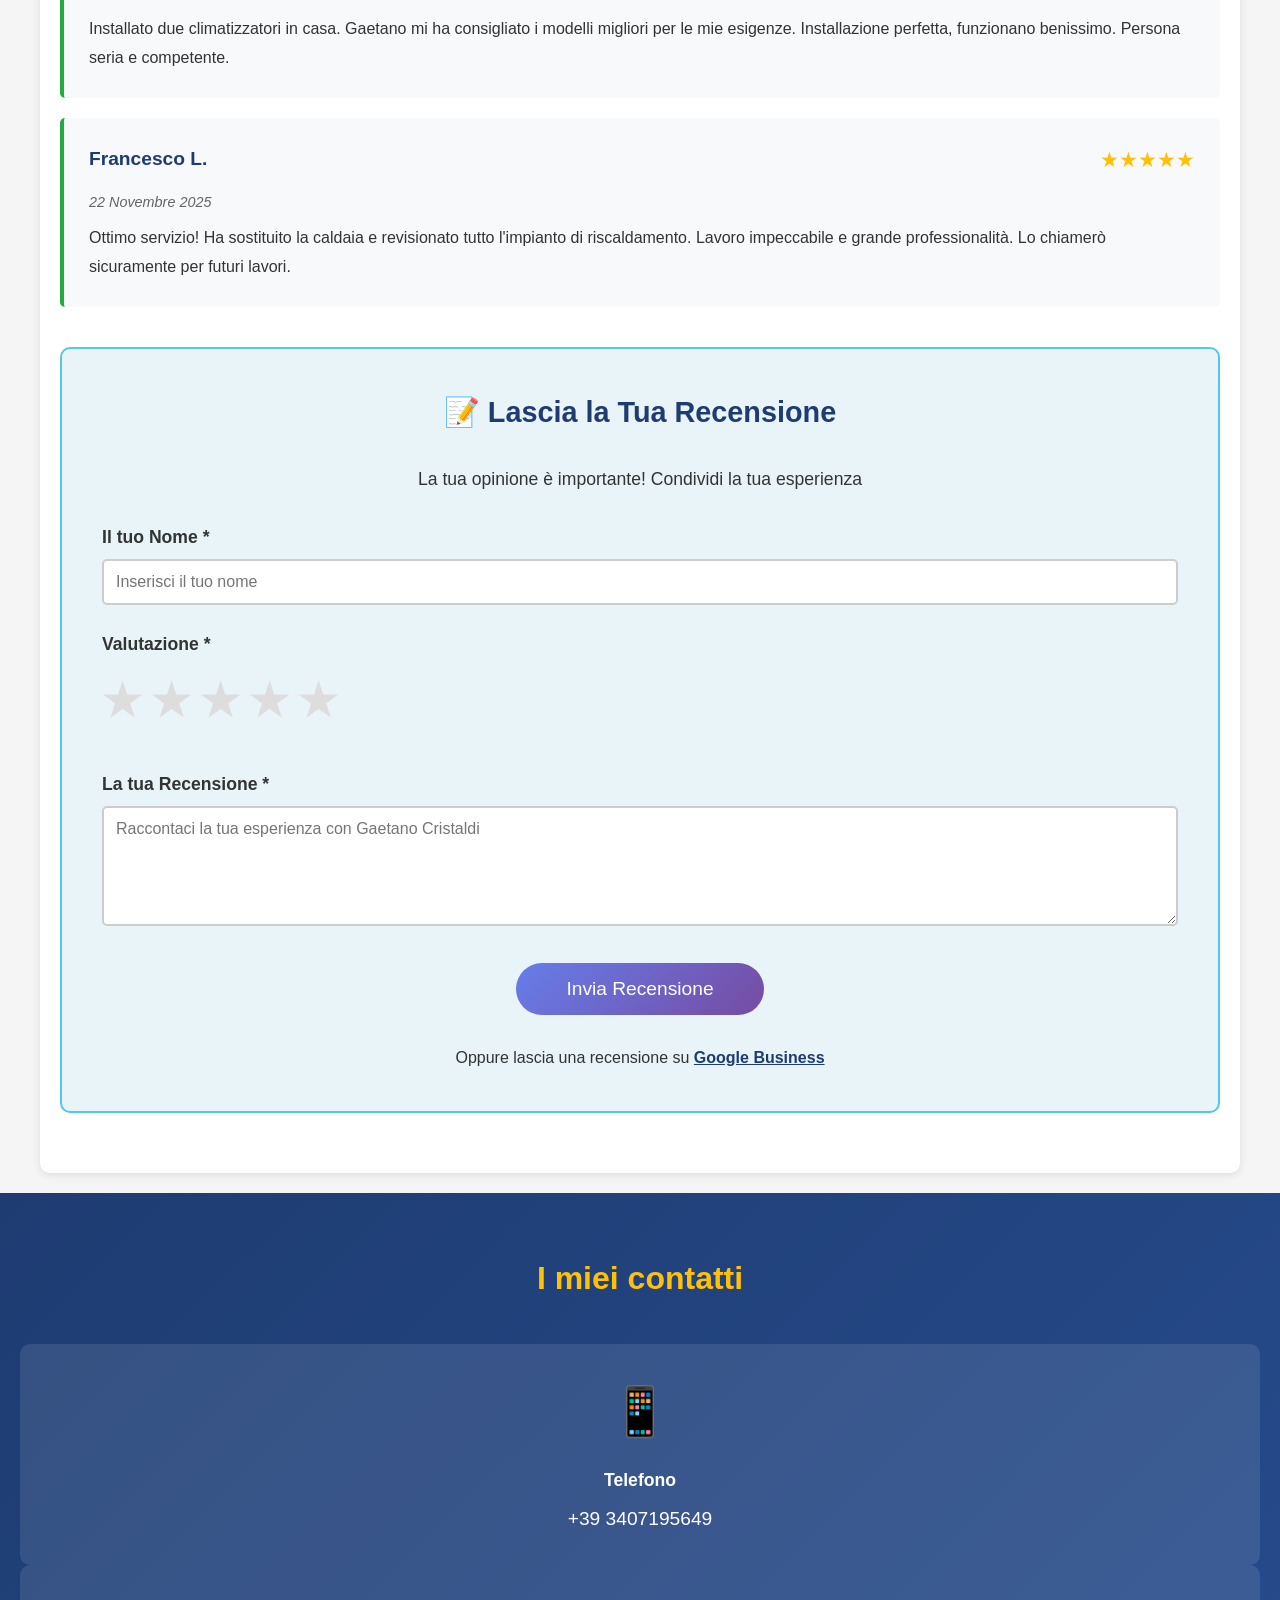
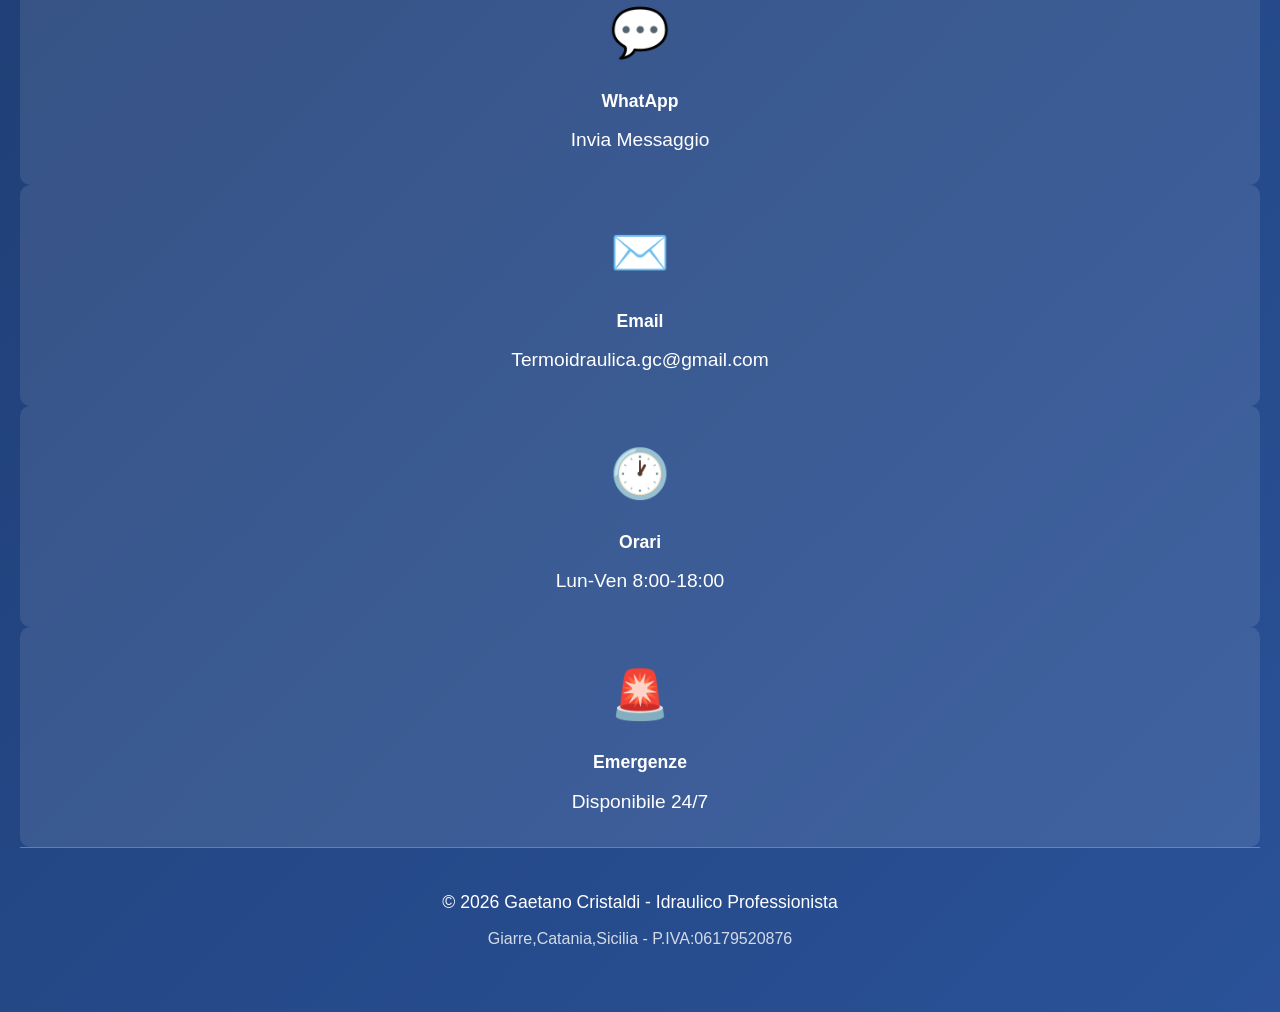
==== commit 860b618a: "sistemazione layout in base alle richieste del cliente" ====
--- a/index.html
+++ b/index.html
@@ -23,7 +23,7 @@
           <div class="logo-container">
 
             <img src="img/logo-service.jpg" alt="Logo Gaetano Cristaldi Idraulico">
-            <div class="business-name">TermoIdraulica</div>
+            <div class="business-name">TermoIdraulica <br><em>di Cristaldi Gaetano</em></div>
 
           </div>
 
@@ -46,32 +46,26 @@
 
                 <div class="slide">
                   <img src="img/img/Bagno moderno.jpg" alt="Bagno moderno">
-                  <div class="slide-caption">Bagno Moderno</div>
                 </div>
 
                 <div class="slide">
                   <img src="img/img/Bagno moderno con doccia.jpg" alt="Bagno con doccia">
-                  <div class="slide-caption">Bagno Moderno con doccia</div>
                 </div>
 
                 <div class="slide">
                   <img src="img/img/Impianto idraulico in fase di posa.jpg" alt="Fase in posa">
-                  <div class="slide-caption">Impianto idraulico in fase di posa</div>
                 </div>
 
                 <div class="slide">
                   <img src="img/img/Bagno con doccia e piastrelle decorative.jpg" alt="doccia con piastrelle">
-                  <div class="slide-caption">Bagno con doccia e piastrelle decorative</div>
                 </div>
 
                 <div class="slide">
                   <img src="img/img/Installazione climatizzatore.jpg" alt="installazione clima">
-                  <div class="slide-caption">Installazione climatizzatore</div>
                 </div>
 
                 <div class="slide">
                   <img src="img/img/Bagno con finiture eleganti.jpg" alt="elegant">
-                  <div class="slide-caption">Bagno con finiture eleganti</div>
                 </div>
             </div>
 
@@ -89,35 +83,50 @@
     <section class="profile-section">
       <div class="profile-content">
         <div class="profile-header">
-          <h2 class="profile-name">Gaetano Cristaldi</h2>
-          <p class="profile-subtitle">Idraulico Professionista nel Catanese</p>
-        </div>
-
-        <div class="profile-details">
-          <div class="detail-item">
-            <strong>📍 Zona operativa:</strong> Catania e provincia
-          </div>
-          <div class="detail-item">
-            <strong>👨‍🔧 Esperienza:</strong>Oltre 10 anni nel settore idraulico 
-          </div>
-          <div class="detail-item">
-            <strong>🎓 Qualifiche:</strong>Certificato F-Gas, Abilitato impianti termici
-          </div>
-          <div class="detail-item">
-            <strong>⏰ Disponibilità:</strong>Dal lunedi al sabato, dalle 8:00 alle 18:00
-          </div>
-          <div class="detail-item">
-            <strong>✅ Specializzazioni:</strong> Ristrutturazione Bagni, Impianti Termoidraulici, Climatizzazione
-          </div>
-
+          <h2 class="profile-name">Chi Siamo</h2>
         </div>
 
         <p style="font-size: 1.1em; line-height: 1.8; text-align: justify; margin: 30px 0;">
-          Con oltre 10 anni di esperienza nel settore idraulico e termoidraulico, mi dedico con passione e professionalità 
-          alla realizzazione di impianti efficienti e sicuri. Ogni progetto è seguito personalmente, dalla consulenza iniziale 
-          fino alla realizzazione finale, garantendo sempre massima qualità e attenzione ai dettagli. Opero principalmente 
-          nella provincia di Catania, offrendo un servizio completo che spazia dalla semplice riparazione alla ristrutturazione 
-          completa di bagni e impianti termici.
+          TermoIdraulica di Cristaldi Gaetano:
+          Esperienza e Precisione al tuo Servizio.
+
+          Se cerchi un tecnico di fiducia a Giarre e dintorni, la ditta TermoIdraulica di Cristaldi Gaetano è la risposta alle tue esigenze.
+          Portiamo competenza e serietà direttamente a casa tua, risolvendo con professionalità ogni necessità legata al settore termoidraulico.
+          Passione artigiana e aggiornamento costante ci permettono di offrire interventi rapidi, risolutivi e certificati, garantendo il massimo dell'efficienza energetica per la tua abitazione o la tua attività commerciale.
+          I nostri servizi principali includono:
+          <ul>
+            <li><strong>Riscaldamento e Climatizzazione:</strong>
+              Installazione di caldaie a condensazione, climatizzatori ad alta efficienza e sistemi a pompa di calore;
+            </li>
+            <li><strong>Impianti Idrici e Sanitari:</strong>
+              Progettazione e rifacimento completo di bagni, riparazioni idrauliche e installazioni di sistemi di filtraggio acqua;
+            </li>
+            <li><strong>Solare Termico:</strong>
+              Soluzioni ecologiche per la produzione di acqua calda sanitaria sfruttando l'energia del sole;
+            </li>
+            <li><strong>Manutenzione Preventiva:</strong>
+              Controlli periodici per assicurare la longevità dei tuoi impianti e il risparmio sui consumi in bolletta;
+            </li>
+          </ul>
+          <br>
+          Perchè scegliere noi?
+
+          <ol>
+            <li><strong>Presenza sul Territorio:</strong>
+              Operiamo capillarmente a Giarre e comuni limitrofi, garantendo tempi di interventi brevi.
+            </li>
+            <li><strong>Qualità dei Materiali:</strong>
+              Utilizziamo solo componenti dei migliori marchi del settore per assicurarti affidabilità nel tempo.
+            </li>
+            <li><strong>Preventivi Trasparenti:</strong>
+              Chiarezza totale sui costi e sui tempi di consegna, senza sorprese finali.
+            </li>
+          </ol>
+          <br>
+          "Il nostro obiettivo è trasformare la tua casa in un ambiente efficiente, sicuro e accogliente, rispettando l'ambiente e il tuo budget."
+          <br>
+          Hai un'emergenza o vuoi migliorare l'efficienza dei tuoi impianti? Non aspettare!
+          <strong>Contattaci per un sopralluogo gratuito o un preventivo personalizzato.</strong>
 
         </p>
 
@@ -302,15 +311,9 @@
       </div>
 
       <div class="contact-card">
-        <div class="contact-icon">📍</div>
-        <div class="contact-label">Zona Operativa</div>
-        <div class="contact-value">Catania e provincia</div>
-      </div>
-
-      <div class="contact-card">
         <div class="contact-icon">🕐</div>
         <div class="contact-label">Orari</div>
-        <div class="contact-value">Lun-Sab 8:00-18:00</div>
+        <div class="contact-value">Lun-Ven 8:00-18:00</div>
       </div>
 
       <div class="contact-card">
--- a/idraulico.css
+++ b/idraulico.css
@@ -98,6 +98,11 @@
 
 }
 
+.business-name em {
+    font-size: 0.7em;
+
+}
+
 /*banner*/
 
 .profile-description {
@@ -153,7 +158,7 @@
 
 }
 
-.slide-caption {
+/*.slide-caption {
     position: absolute;
     bottom: 0;
     left: 0;
@@ -164,7 +169,7 @@
     text-align: center;
     font-size: 1.1em;
 
-}
+}*/
 
 .slider-btn {
     position: absolute;
@@ -256,7 +261,7 @@
 
 }
 
-.profile-subtitle {
+/*.profile-subtitle {
     font-size: 1.3em;
     color: #666;
     font-style: italic;
@@ -283,7 +288,7 @@
     display: inline-block;
     min-width: 150px;
 
-}
+}*/
 
 .services-list {
     display: grid;
@@ -736,27 +741,35 @@
         order: 0;
         flex: 0 0 auto;
         width: 140px;
-        height: 48px;
+        height: auto;
         display: flex;
+        flex-direction: column;
         align-items: center;
         justify-content: center;
         border-radius: 999px; /* oval */
         overflow: hidden;
-        padding: 4px 10px;
+        padding: 6px 10px;
         background: rgba(255,255,255,0.12);
     }
 
     .logo-container img {
-        max-height: 100%;
-        max-width: 100%;
-        height: auto;
+        height: 36px;
+        width: auto;
         display: block;
-        object-fit: cover;
-    }
-
-    /* Nascondi il nome per risparmiare spazio verticale sul telefono */
+        object-fit: contain;
+    }
+
+    /* Titolo sempre sotto il logo in formato più piccolo */
     .business-name {
-        display: none;
-    }
-
-}
+        display: block;
+        font-size: 0.75em;
+        color: white;
+        font-weight: bold;
+        margin-top: 6px;
+        text-align: center;
+        white-space: nowrap;
+        overflow: hidden;
+        text-overflow: ellipsis;
+    }
+
+}
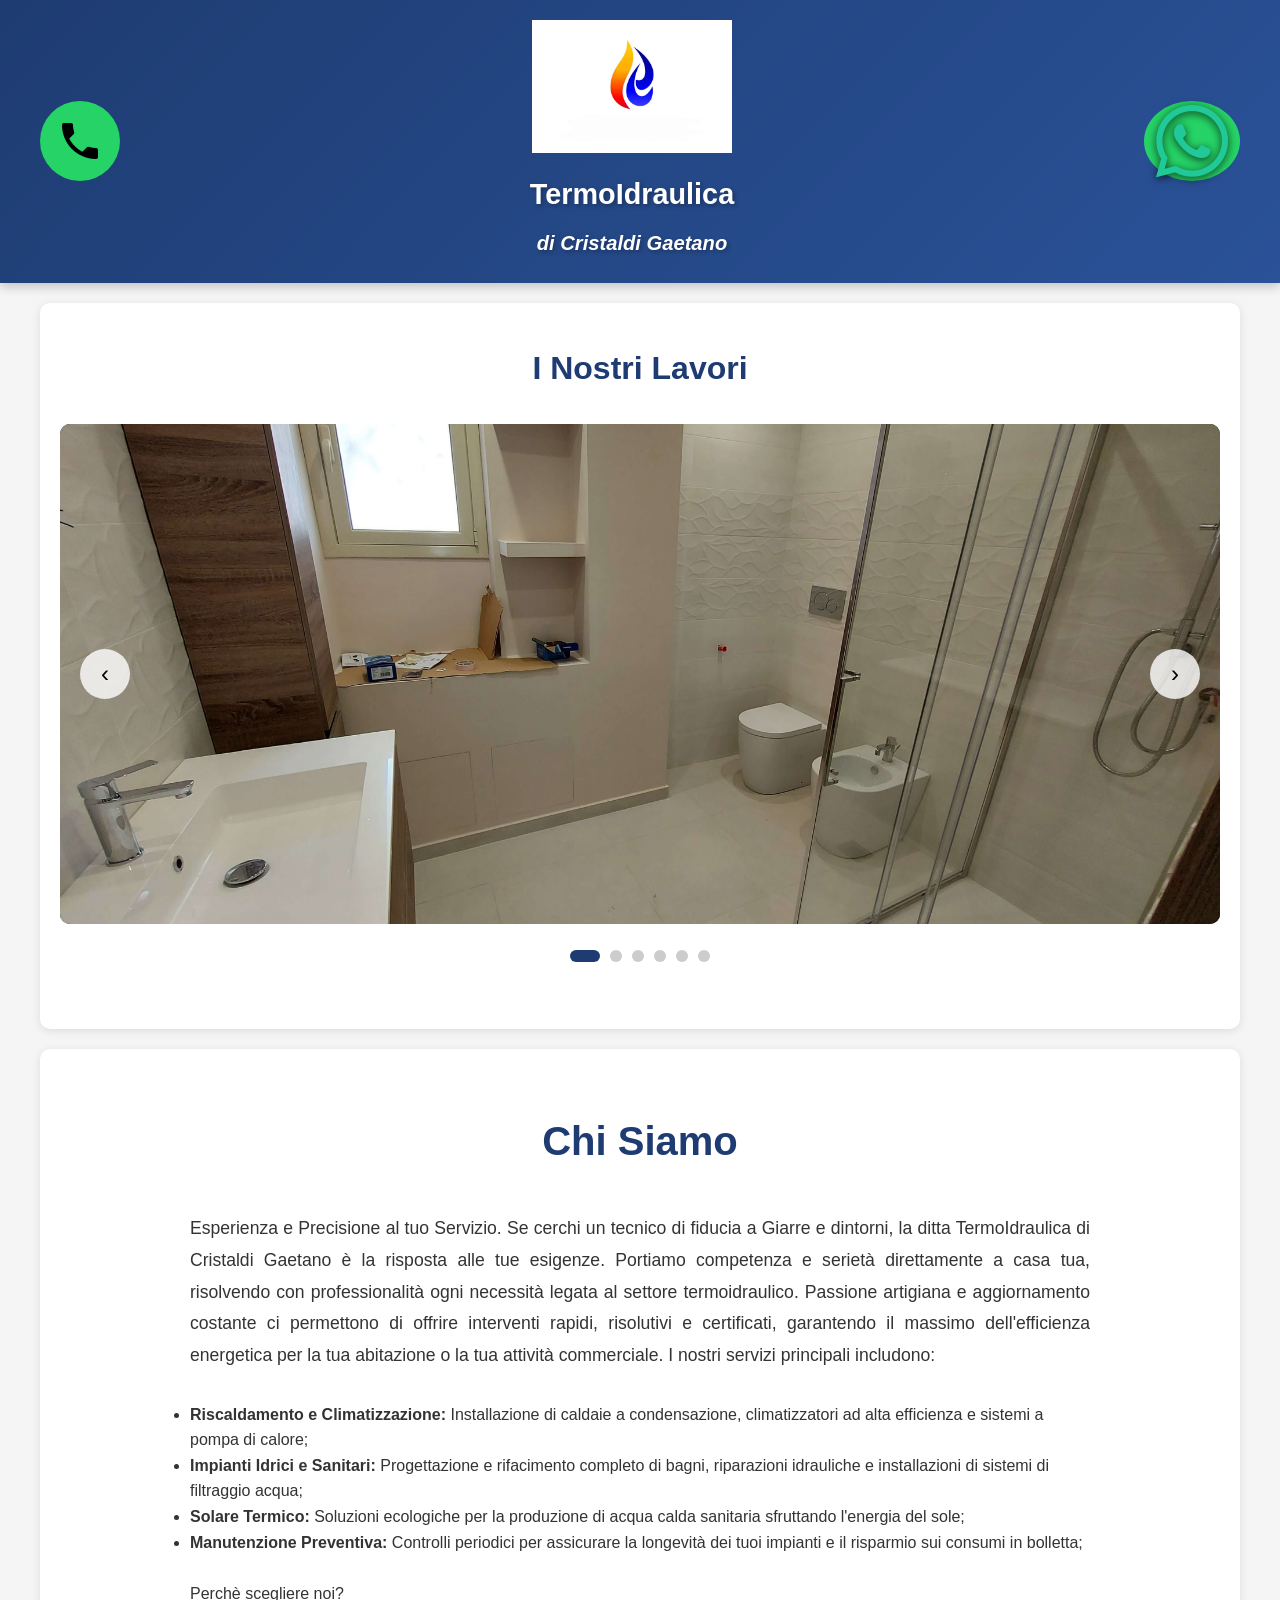
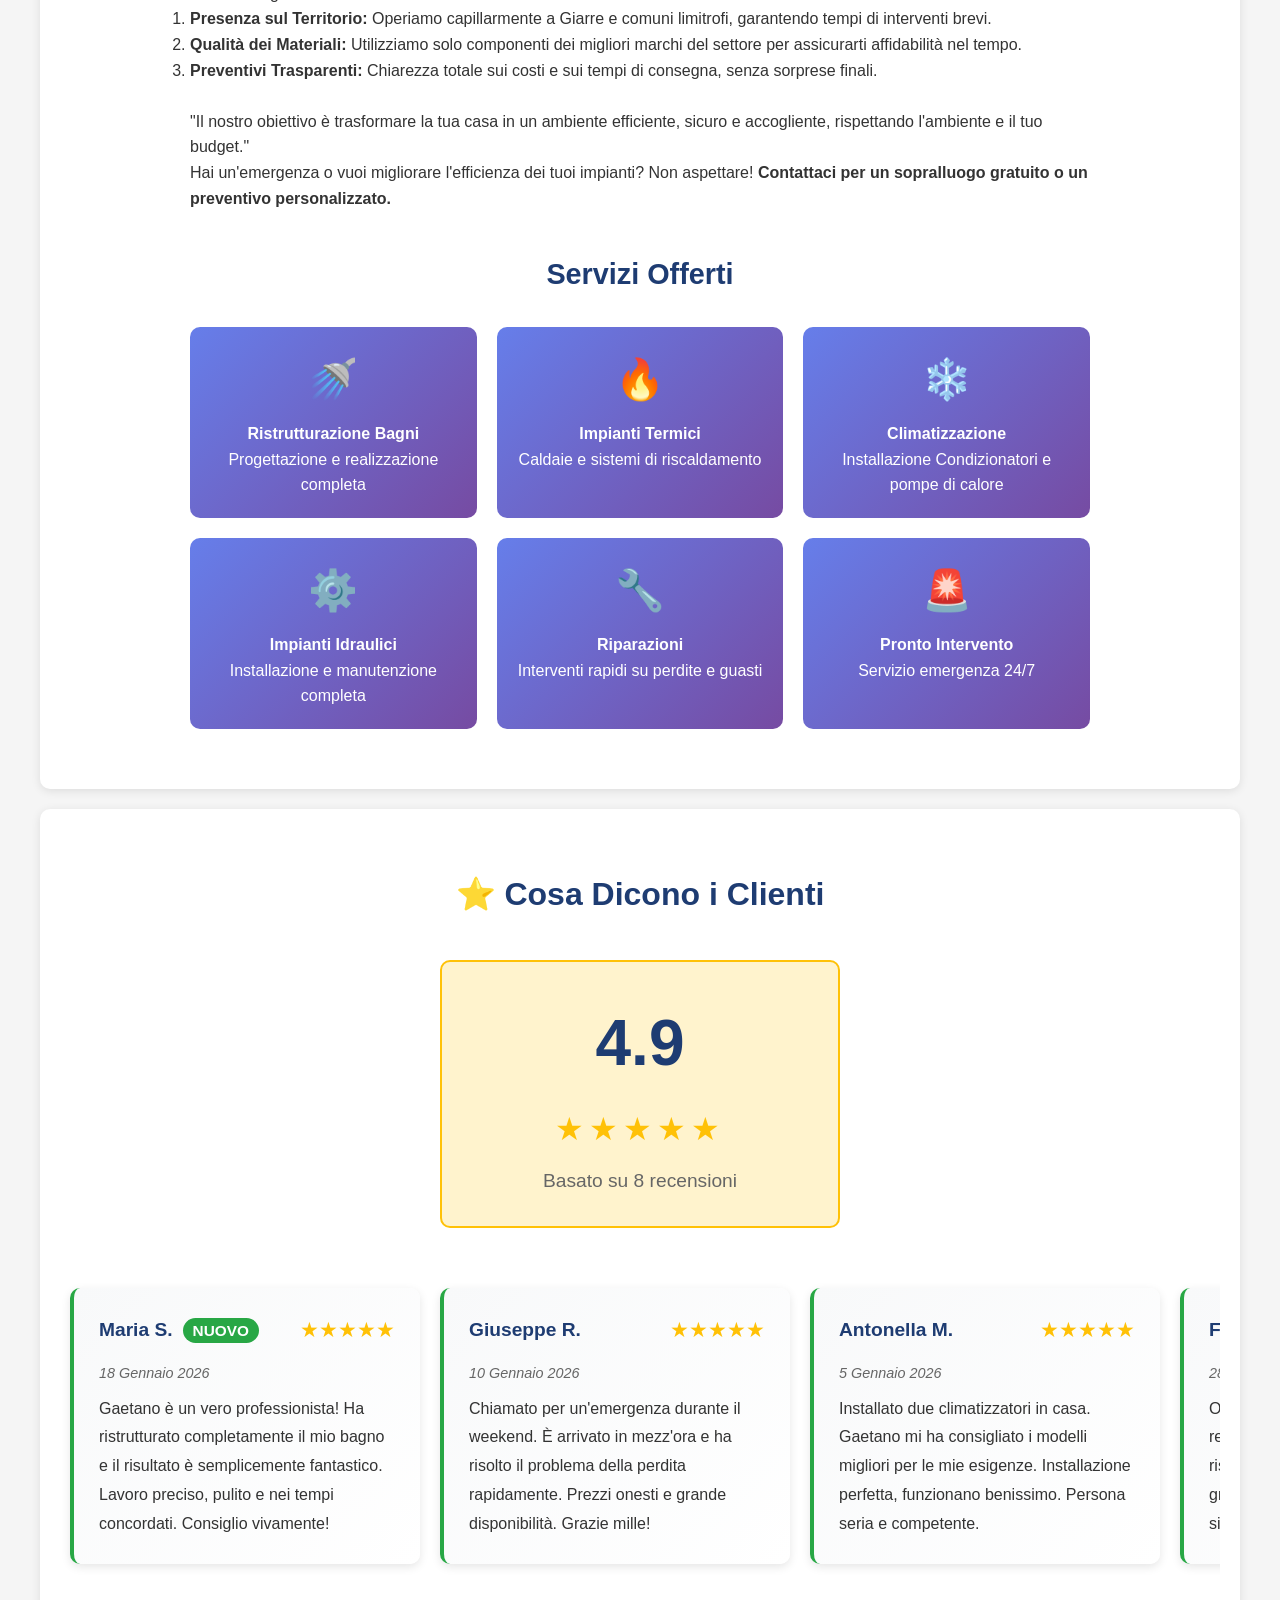
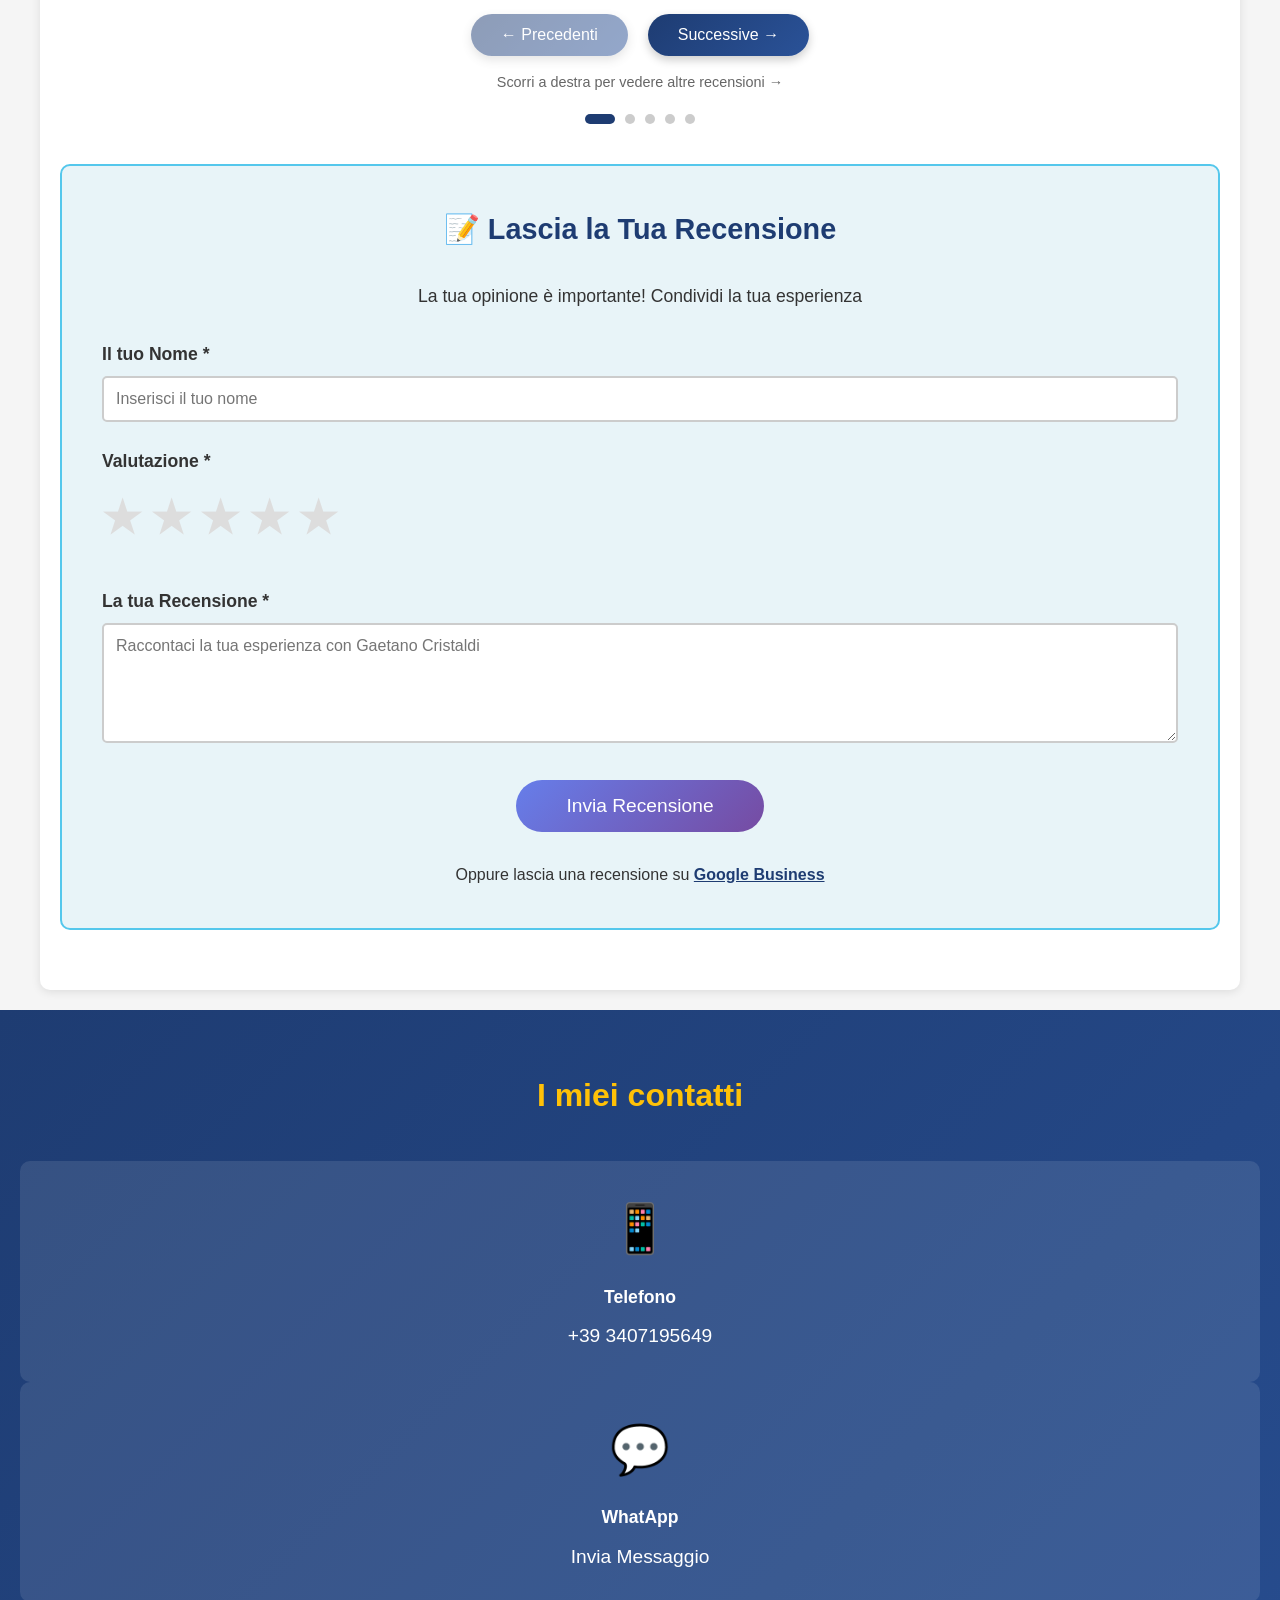
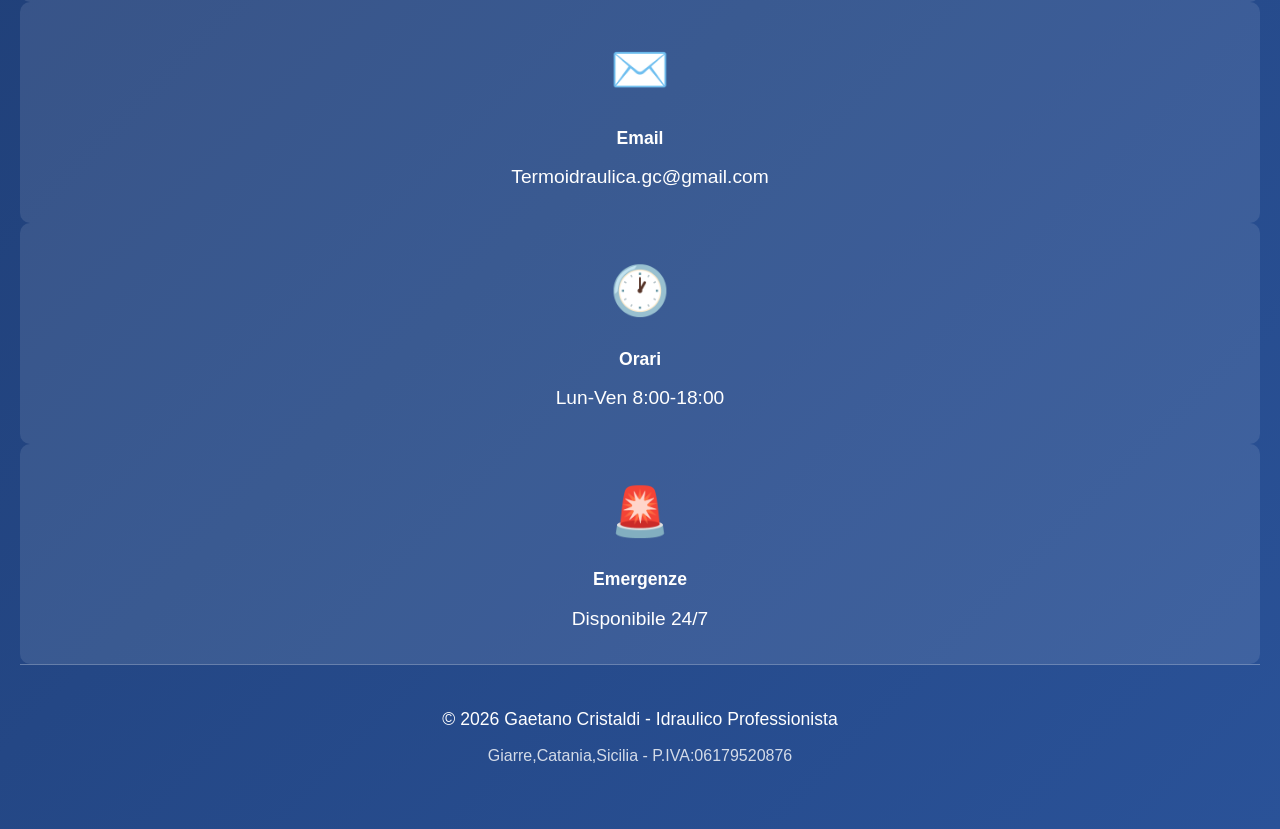
==== commit dcf3fc45: "layout completo con modifica parte recensioni" ====
--- a/index.html
+++ b/index.html
@@ -7,6 +7,7 @@
     <meta name="keywords" content="idraulico Catania,Gaetano Cristaldi,pronto intervento idraulico Catania,ristrutturazione bagni Catania">
     <link rel="stylesheet" href="idraulico.css">
     <script src="idraulico.js" defer></script>
+    <script src="reviews.js" defer></script>
     <title>Termo Idraulica</title>
 </head>
 <body>
@@ -87,7 +88,7 @@
         </div>
 
         <p style="font-size: 1.1em; line-height: 1.8; text-align: justify; margin: 30px 0;">
-          TermoIdraulica di Cristaldi Gaetano:
+
           Esperienza e Precisione al tuo Servizio.
 
           Se cerchi un tecnico di fiducia a Giarre e dintorni, la ditta TermoIdraulica di Cristaldi Gaetano è la risposta alle tue esigenze.
@@ -177,16 +178,56 @@
 
     <!--Profilo dettagliato dell'idraulico con piccole animazioni delle mansioni dell'idraulico-->
 
+    <div class="modal-overlay" id="modalOverlay">
+      <div class="modal-content">
+        <div class="modal-header">
+          <button class="modal-close" id="modalClose">×</button>
+          <div class="modal-reviewer" id="modalReviewer"></div>
+          <div class="modal-stars" id="modalStars"></div>
+          <div class="modal-date" id="modalDate"></div>
+        </div>
+        <div class="modal-body">
+          <p class="modal-review-text" id="modalReviewText"></p>
+        </div>
+        <div class="modal-footer">
+          <p style="color: #666; margin-bottom: 15px; font-size: 0.95em;">Ti è piaciuta questa recensione? Condividila!</p>
+          <div class="share-btn" onclick="shareReview('WhatsApp')">WhatApp</div>
+          <div class="share-btn facebook" onclick="shareReview('facebook')">Facebook</div>
+          <div class="share-btn instagram" onclick="shareReview('instagram')">Instagram</div>
+        </div>
+
+      </div>
+
+    </div>
+
+    <!--popup modale-->
+
     <section class="reviews-section">
       <h2 class="reviews-title">⭐ Cosa Dicono i Clienti</h2>
 
       <div class="rating-summary">
         <div class="overall-rating">4.9</div>
         <div class="stars">★★★★★</div>
-        <p style="font-size: 1.2em; color: #666;">Basato su 156 recensioni</p>
-      </div>
-
-      <div id="reviewsContainer">
+        <p style="font-size: 1.2em; color: #666;">Basato su <span id="reviewCount">8</span> recensioni</p>
+      </div>
+
+      <div class="reviews-scroll-container">
+        <div class="reviews-wrapper" id="reviewsWrapper"></div>
+        <!--container scroll orizzontale dove le recensioni verranno caricate dinamicamente--> 
+        <div class="scroll-buttons">
+          <button class="scroll-btn" id="scrollLeft">← Precedenti</button>
+          <button class="scroll-btn" id="scrollRight">Successive →</button>
+         <!--bottoni di navigazione-->
+        </div>
+        <div class="scroll-indicator" id="scrollIndicator">
+          Scorri per vedere altre recensioni
+        </div>
+       <!--indicatori posizione-->
+        <div class="scroll-dots" id="scrollDots"></div>
+        <!--pallini indicatori-->
+      </div>
+
+    <!--  <div id="reviewsContainer">
         <div class="review-card">
           <div class="review-header">
             <span class="reviewer-name">Maria S.</span>
@@ -226,7 +267,7 @@
 
         </div>
 
-      </div>
+      </div>-->
 
       <!--sezione di visuallizzazione delle card sulle recenzioni-->
 
--- a/idraulico.css
+++ b/idraulico.css
@@ -351,6 +351,9 @@
     padding: 30px;
     text-align: center;
     margin-bottom: 40px;
+    max-width: 400px;
+    margin-left: auto;
+    margin-right: auto;
 
 }
 
@@ -369,18 +372,69 @@
 
 }
 
+.reviews-scroll-container {
+    position: relative;
+    margin: 40px 0;
+
+}
+
+.reviews-wrapper {
+    display: flex;
+    overflow-x: auto;
+    overflow-y: hidden;
+    scroll-behavior: smooth;
+    gap: 20px;
+    padding: 20px 10px;
+    scrollbar-width: thin;
+    scrollbar-color: #1e3c72 #e0e0e0;
+
+}
+
+.reviews-wrapper::-webkit-scrollbar {
+    height: 8px;
+
+}
+
+.reviews-wrapper::-webkit-scrollbar-track {
+    background: #e0e0e0;
+    border-radius: 10px;
+
+}
+
+.reviews-wrapper::-webkit-scrollbar-thumb {
+    background: #1e3c72;
+    border-radius: 10px;
+
+}
+
+.reviews-wrapper::-webkit-scrollbar-thumb:hover {
+    background: #2a5298;
+
+}
+
 .review-card {
-    background: #f8f9fa;
+    background: linear-gradient(135deg, #f8f9fa 0%, #ffffff 100%);
     border-left: 4px solid #28a745;
     padding: 25px;
-    margin-bottom: 20px;
-    border-radius: 5px;
-    transition: 0.3s ease;
-    position: relative;
-
-}
-
-.delete-review-btn {
+    min-width: 350px;
+    max-width: 350px;
+    flex-shrink: 0;
+    box-shadow: 0 3px 10px rgba(0, 0, 0, 0.1);
+    border-radius: 10px;
+    transition: transform 0.3s ease, box-shadow 0.3s ease;
+    cursor: pointer;
+
+}
+
+.review-card:hover {
+    transform: translateY(-5px);
+    box-shadow: 0 8px 20px rgba(0, 0, 0, 0.15);
+
+}
+
+
+
+/*.delete-review-btn {
     background: #dc3545;
     color: white;
     border: none;
@@ -402,7 +456,7 @@
 .review-card:hover {
     transform: translateX(5px);
 
-}
+}*/
 
 .review-header {
     display: flex;
@@ -410,6 +464,7 @@
     align-items: center;
     margin-bottom: 15px;
     flex-wrap: wrap;
+    gap: 10px;
 
 }
 
@@ -423,6 +478,7 @@
 .review-stars {
     color: #ffc107;
     font-size: 1.3em;
+    white-space: nowrap;
 
 }
 
@@ -437,10 +493,347 @@
 .review-text {
     color: #333;
     line-height: 1.8;
+    font-size: 1em;
+    display: -webkit-box;
+    -webkit-line-clamp: 5;
+    -webkit-box-orient: vertical;
+    overflow: hidden;
+
+}
+
+.read-more {
+    color: #1e3c72;
+    font-size: 0.9em;
+    margin-top: 10px;
+    text-decoration: underline;
+    cursor: pointer;
+    display: none;
+
+}
+
+.review-card.truncated .read-more {
+    display: block;
 
 }
 
 /*card delle recensioni*/
+
+.modal-overlay {
+    display: none;
+    position: fixed;
+    top: 0;
+    left: 0;
+    width: 100%;
+    height: 100%;
+    background: rgba(0, 0, 0, 0.7);
+    z-index: 9999;
+    justify-content: center;
+    align-items: center;
+    animation: fadeIn 0.3s ease;
+
+}
+
+.modal-overlay.active {
+    display: flex;
+
+}
+
+.modal-content {
+    background: white;
+    border-radius: 15px;
+    max-width: 600px;
+    width: 90%;
+    max-height: 80vh;
+    overflow-y: auto;
+    box-shadow: 0 10px 40px rgba(0, 0, 0, 0.3);
+    animation: slideUp 0.3s ease;
+    position: relative;
+
+}
+
+.modal-header {
+    background: linear-gradient(135deg, #1e3c72 0%, #2a5298 100%);
+    color: white;
+    padding: 25px 30px;
+    border-radius: 15px 15px 0 0;
+    position: relative;
+
+}
+
+.modal-close {
+    position: absolute;
+    top: 15px;
+    right: 20px;
+    background: rgba(255, 255, 255, 0.2);
+    border: none;
+    color: white;
+    font-size: 2em;
+    width: 40px;
+    height: 40px;
+    border-radius: 50%;
+    cursor: pointer;
+    transition: all 0.3s ease;
+    display: flex;
+    align-items: center;
+    justify-content: center;
+    line-height: 1;
+
+}
+
+.modal-close:hover {
+    background: rgba(255, 255, 255, 0.3);
+    transform: rotate(90deg);
+
+}
+
+.modal-reviewer {
+    font-size: 1.8em;
+    font-weight: bold;
+    margin-bottom: 10px;
+
+}
+
+.modal-stars {
+    font-size: 2em;
+    color: #ffc107;
+    letter-spacing: 3px;
+
+}
+
+.modal-date {
+    margin-top: 10px;
+    opacity: 0.9;
+    font-size: 0.95em;
+
+}
+
+.modal-body {
+    padding: 30px;
+
+}
+
+.modal-review-text {
+    font-size: 1.15em;
+    line-height: 1.8;
+    color: #333;
+    text-align: justify;
+
+}
+
+.modal-footer {
+    padding: 20px 30px;
+    background: #f8f9fa;
+    border-radius: 0 0 15px 15px;
+    text-align: center;
+
+}
+
+.share-btn {
+    background: #25d366;
+    color: white;
+    border: none;
+    padding: 12px 25px;
+    border-radius: 50px;
+    font-size: 1em;
+    cursor: pointer;
+    margin: 0 5px;
+    transition: all 0.3s ease;
+
+}
+
+.share-btn:hover {
+    transform: translateY(-2px);
+    box-shadow: 0 5px 15px rgba(0, 0, 0, 0.2);
+
+}
+
+.share-btn.facebook {
+    background: #1877f2;
+
+}
+
+.share-btn.instagram {
+    background: #fa7e1e;
+
+}
+
+@keyframes fadeIn {
+    from {
+        opacity: 0;
+    }
+    to {
+        opacity: 1;
+    }
+
+}
+
+@keyframes slideUp {
+    from {
+        opacity: 0;
+        transform: translateY(50px);
+    }
+    to {
+        opacity: 1;
+        transform: translateY(0);
+    }
+
+}
+
+/*popup modale a comparsa*/
+
+.review-card {
+    position: relative;
+
+}
+
+.review-card::after {
+    content: "👆 Clicca per leggere tutto";
+    position: absolute;
+    bottom: 10px;
+    right: 15px;
+    background: rgba(30, 60, 114, 0.9);
+    color: white;
+    padding: 5px;
+    border-radius: 20px;
+    font-size: 0.75em;
+    opacity: 0;
+    transition: opacity o.3s ease;
+    pointer-events: none;
+
+}
+
+.review-card:hover::after {
+    opacity: 1;
+
+}
+
+/*effetto click sulla card*/
+
+.scroll-buttons {
+    display: flex;
+    justify-content: center;
+    gap: 20px;
+    margin-top: 30px;
+
+}
+
+.scroll-btn {
+    background: linear-gradient(135deg, #1e3c72 0%, #2a5298 100%);
+    color: white;
+    border: none;
+    padding: 12px 30px;
+    border-radius: 50px;
+    font-size: 1em;
+    cursor: pointer;
+    transition: all 0.3s ease;
+    box-shadow: 0 4px 10px rgba(0, 0, 0, 0.2);
+    
+}
+
+.scroll-btn:hover {
+    transform: translateY(-2px);
+    box-shadow: 0 6px 15px rgba(0, 0, 0, 0.3);
+
+}
+
+.scroll-btn:active {
+    transform: translateY(0);
+
+}
+
+.scroll-btn:disabled {
+    opacity: 0.5;
+    cursor: not-allowed;
+
+}
+
+/*bottoni di navigazione*/
+
+.scroll-indicator {
+    text-align: center;
+    color: #666;
+    font-size: 0.9em;
+    margin-top: 15px;
+
+}
+
+.scroll-dots {
+    display: flex;
+    justify-content: center;
+    gap: 10px;
+    margin-top: 20px;
+
+}
+
+.scroll-dot {
+    width: 10px;
+    height: 10px;
+    border-radius: 50%;
+    background: #ccc;
+    cursor: pointer;
+    transition: all 0.3s ease;
+
+}
+
+.scroll-dot.active {
+    background: #1e3c72;
+    width: 30px;
+    border-radius: 5px;
+
+}
+
+/*indicatori scroll*/
+
+@media (max-width: 768px) {
+    .review-card {
+        min-width: 280px;
+        max-width: 280px;
+
+    }
+    .reviews-title {
+        font-size: 1.5em;
+
+    }
+    .overall-rating {
+        font-size: 3em;
+
+    }
+    .scroll-btn {
+        padding: 10px;
+        font-size: 0.9em;
+
+    }
+}
+
+@keyframes slideInRight {
+    from {
+        opacity: 0;
+        transform: translateX(50px);
+    }
+    to {
+        opacity: 1;
+        transform: translateX(0);
+    }
+}
+
+.review-card {
+    animation: slideInRight 0.5s ease;
+
+}
+
+/*animazione entrata*/
+
+.new-badge {
+    background: #28a745;
+    color: white;
+    padding: 4px 10px;
+    border-radius: 20px;
+    font-size: 0.8em;
+    margin-left: 10px;
+
+}
+
+/*badge nuova recensione*/
 
 .review-form-section {
     background: #e8f4f8;
